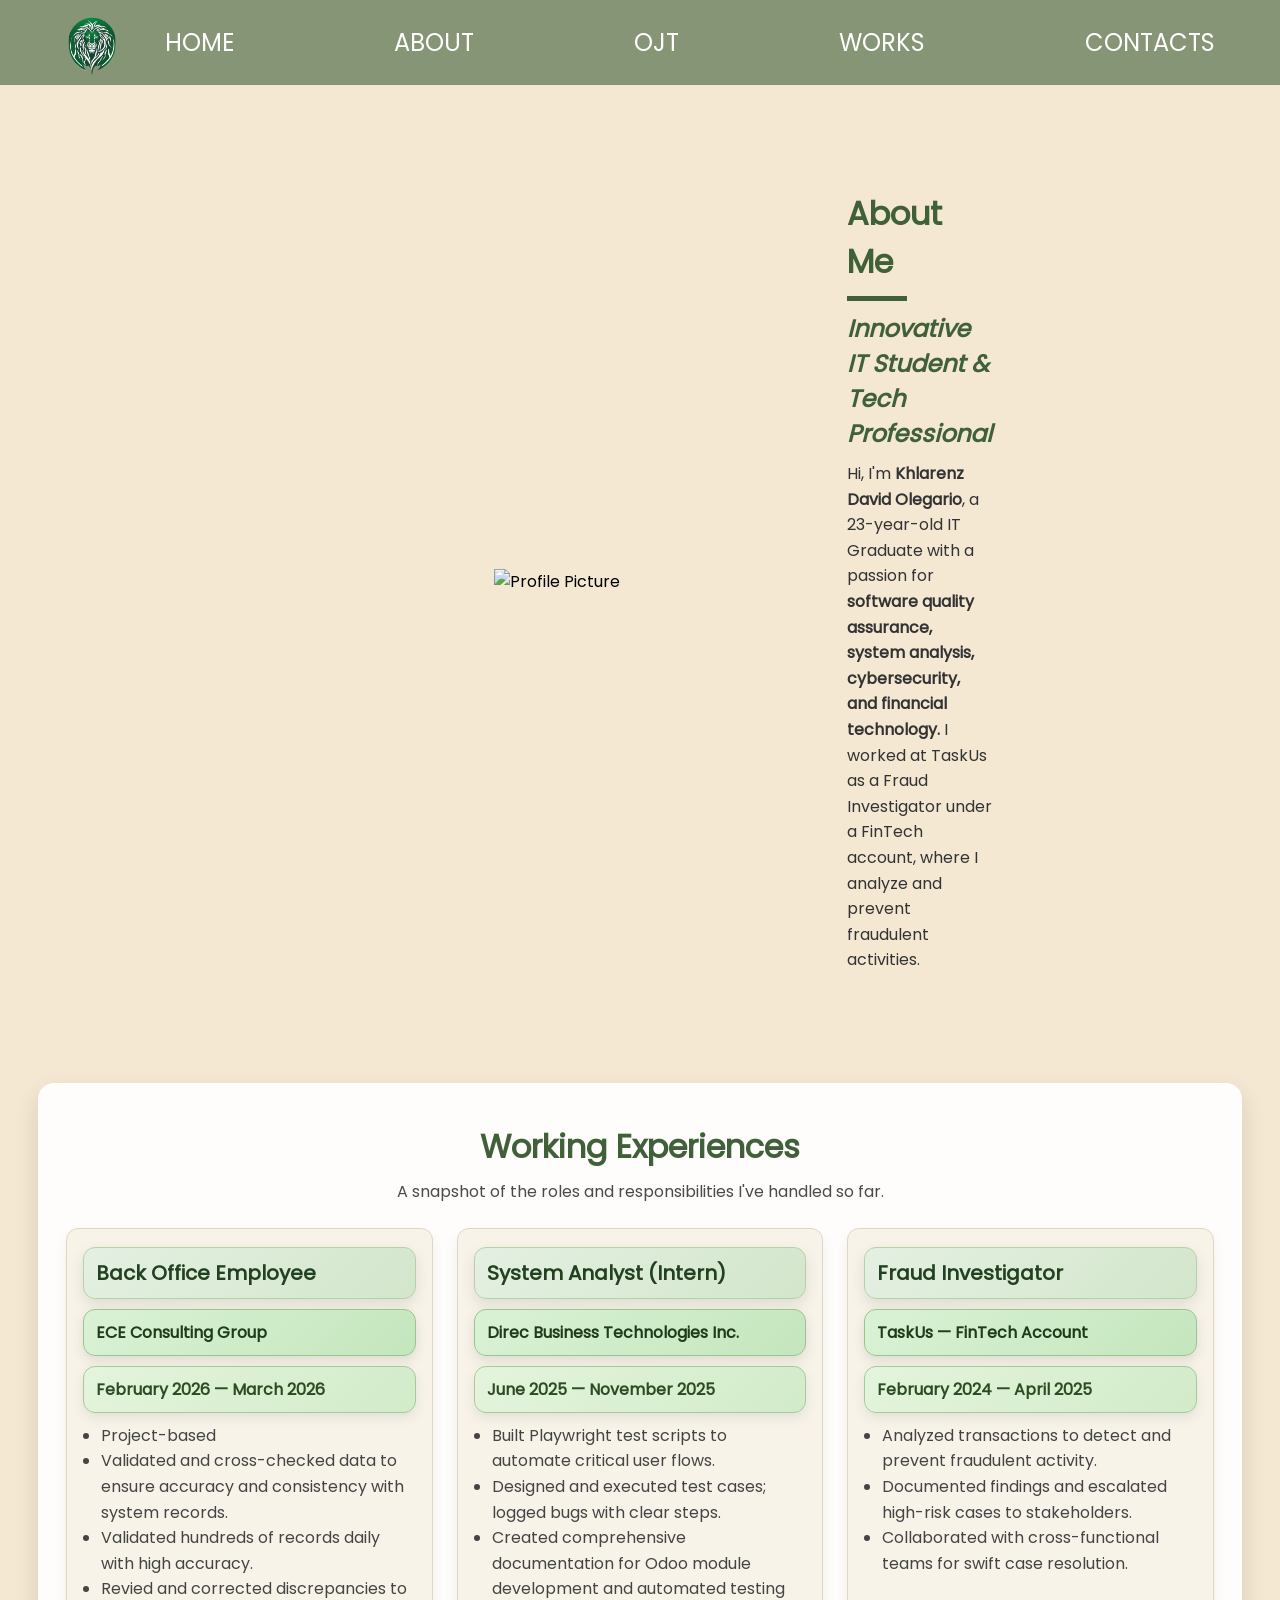
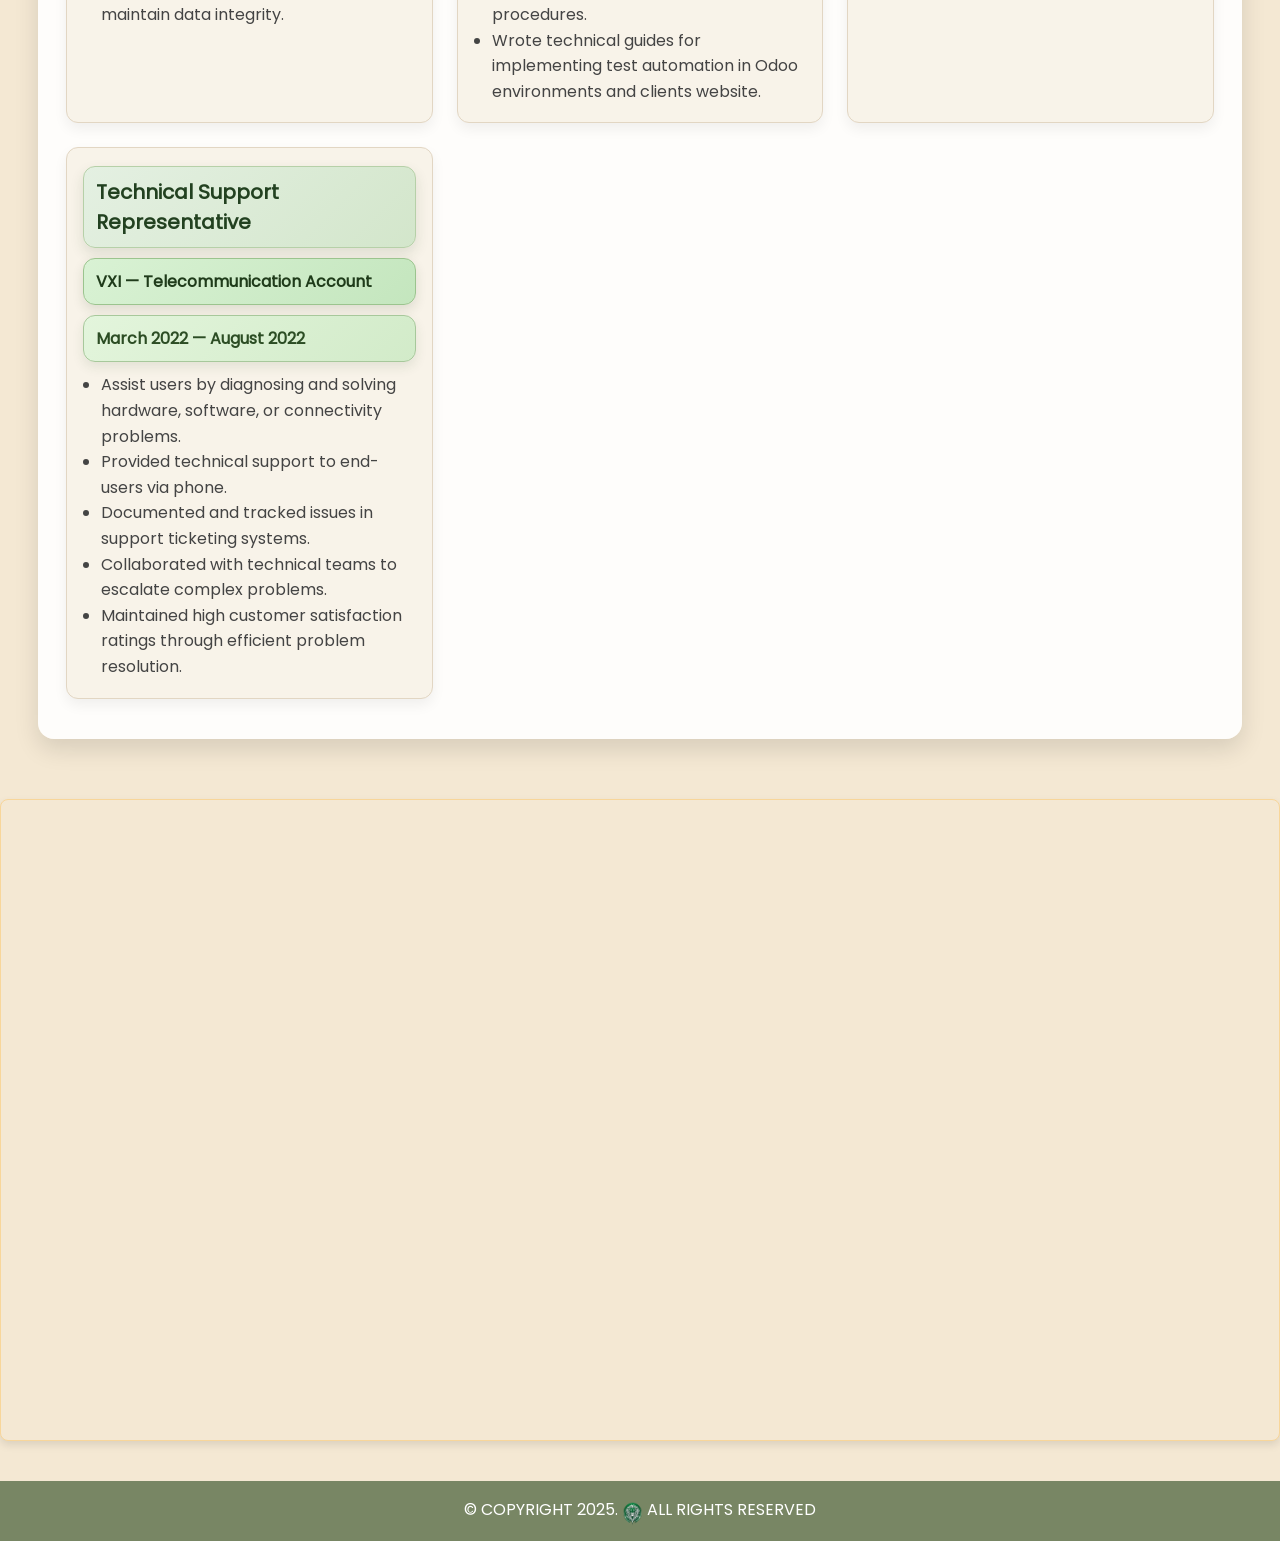
==== aboutme.html @ c2df957f "Update portfolio pages" ====
<!DOCTYPE html>
<html lang="en">
    <head>
        <meta charset="UTF-8">
        <meta name="viewport" content="width=device-width, initial-scale=1.0">
        <link rel="stylesheet" href="style.css">
        <title>Olegario Portfolio</title>
        <link rel="apple-touch-icon" sizes="180x180" href="favicon/apple-touch-icon.png">
        <link rel="icon" type="image/png" sizes="32x32" href="favicon/favicon-32x32.png">
        <link rel="icon" type="image/png" sizes="16x16" href="favicon/favicon-16x16.png">
        <link rel="manifest" href="favicon/site.webmanifest">
    </head>
    
<body>
    <!-- Navigation -->
    <div class="nav">
        <a href="index.html"><img src="assets/logo.png"></a>
        <div class="nav-desktop">
            <a href="index.html"><button>HOME</button></a>
            <a href="aboutme.html"><button>ABOUT</button></a>
            <a href="ojt.html"><button>OJT</button></a>
            <a href="myWork.html"><button>WORKS</button></a>
            <a href="index.html#contact"><button>CONTACTS</button></a>
        </div>
        <div class="hamburger-menu" id="hamburger" onclick="toggleMenu()">☰</div>
        <div class="nav-mobile" id="nav-mobile">
            <a href="index.html" onclick="toggleMenu()"><button>HOME</button></a>
            <a href="aboutme.html" onclick="toggleMenu()"><button>ABOUT</button></a>
            <a href="ojt.html" onclick="toggleMenu()"><button>OJT</button></a>
            <a href="myWork.html" onclick="toggleMenu()"><button>WORKS</button></a>
            <a href="index.html#contact" onclick="toggleMenu()"><button>CONTACTS</button></a>
        </div>
    </div>

    <!-- About Me section -->
     <main>
    <div class="section" id="about">
        <div class="about">
            <div class="about-image">
                <img src="assets/aboutmephoto.png" alt="Profile Picture">
            </div>
            <div class="about-text">
                <h2>About Me</h2>
                <hr>
                <h3>Innovative IT Student & Tech Professional</h3>
                <p>
                    Hi, I'm <strong>Khlarenz David Olegario</strong>, a 23-year-old IT Graduate with a passion for 
                    <strong>software quality assurance, system analysis, cybersecurity, and financial technology.</strong> 
                    I worked at TaskUs as a Fraud Investigator under a FinTech account, where I analyze and prevent fraudulent activities.
                </p>
            </div>
        </div>   

        <div class="working-experiences">
            <h2>Working Experiences</h2>
            <p>A snapshot of the roles and responsibilities I've handled so far.</p>
            <div class="experience-list">
                <div class="experience-item">
                    <h3>Back Office Employee</h3>
                    <div class="experience-meta">
                        <span class="experience-company">ECE Consulting Group</span>
                        <span class="experience-dates">February 2026 — March 2026</span>
                    </div>
                    <ul>
                        <li>Project-based</li>
                        <li>Validated and cross-checked data to ensure accuracy and consistency with system records.</li>
                        <li>Validated hundreds of records daily with high accuracy.</li>
                        <li>Revied and corrected discrepancies to maintain data integrity.</li>
                    </ul>
                </div>
                <div class="experience-item">
                    <h3>System Analyst (Intern)</h3>
                    <div class="experience-meta">
                        <span class="experience-company">Direc Business Technologies Inc.</span>
                        <span class="experience-dates">June 2025 — November 2025</span>
                    </div>
                    <ul>
                        <li>Built Playwright test scripts to automate critical user flows.</li>
                        <li>Designed and executed test cases; logged bugs with clear steps.</li>
                        <li>Created comprehensive documentation for Odoo module development and automated testing procedures.</li>
                        <li>Wrote technical guides for implementing test automation in Odoo environments and clients website.</li>
                    </ul>
                </div>
                <div class="experience-item">
                    <h3>Fraud Investigator</h3>
                    <div class="experience-meta">
                        <span class="experience-company">TaskUs — FinTech Account</span>
                        <span class="experience-dates">February 2024 — April 2025</span>
                    </div>
                    <ul>
                        <li>Analyzed transactions to detect and prevent fraudulent activity.</li>
                        <li>Documented findings and escalated high-risk cases to stakeholders.</li>
                        <li>Collaborated with cross-functional teams for swift case resolution.</li>
                    </ul>
                </div>
                <div class="experience-item">
                    <h3>Technical Support Representative</h3>
                    <div class="experience-meta">
                        <span class="experience-company">VXI — Telecommunication Account</span>
                        <span class="experience-dates">March 2022 — August 2022</span>
                    </div>
                    <ul>
                        <li>Assist users by diagnosing and solving hardware, software, or connectivity problems.</li>
                        <li>Provided technical support to end-users via phone.</li>
                        <li>Documented and tracked issues in support ticketing systems.</li>
                        <li>Collaborated with technical teams to escalate complex problems.</li>
                        <li>Maintained high customer satisfaction ratings through efficient problem resolution.</li>
                    </ul>
                </div>
            </div>
        </div>
        <div class="youtube-video">
            <iframe width="560" height="315" src="https://www.youtube.com/embed/NfQDWdIaj48?si=sRHrJrjxJ8EvmBEY" title="YouTube video player" frameborder="0" allow="accelerometer; autoplay; clipboard-write; encrypted-media; gyroscope; picture-in-picture; web-share" referrerpolicy="strict-origin-when-cross-origin" allowfullscreen></iframe>
        </div>
    </div>
</body>
</main>
    <script src="script.js"></script>
    <footer>
    <div class="footer">
        &copy; COPYRIGHT 2025. <img src="assets/logo.png" alt="Icon"> ALL RIGHTS RESERVED
    </div>
    </footer>

</html>
---- style.css ----
/* Base Styles */
* {
    margin: 0;
    padding: 0;
    box-sizing: border-box;
    font-family: "Poppins", "More Sugar", sans-serif;
    scroll-behavior: smooth;
    max-width: 100%;
}

body {
    background-color: #f4e8d3;
    background-image: url('assets/bgPhoto.gif');
    background-size: cover;
    background-position: center;
    background-repeat: no-repeat;
    display: flex;
    flex-direction: column;
    min-height: 100vh;
    padding:0%;
    height: 100%;
    margin: 0;
    overflow-x: hidden;
    padding-top: 110px; /* prevents nav from overlapping top content */
}

/* Fullscreen Section */
.section {
    min-height: 100vh;
    height: auto;
    display: flex;
    justify-content: center;
    align-items: center;
    flex-direction: column;
    text-align: center;
    padding: 0;
    flex-wrap: wrap;
}

/* Navigation */
.nav {
    position: absolute;
    top: 0;
    width: 100%;
    display: flex;
    justify-content: center;
    gap: 100px;
    background-color: rgba(63, 96, 56, 0.6);
    padding: 15px 0;
    z-index: 1000;
    flex-wrap: wrap;
    align-items: center;
    text-align: center;
}

.nav button {
    background-color: rgba(63, 96, 56, 0);
    border-radius: 30px;
    color: white;
    border: none;
    padding: 10px 30px;
    cursor: pointer;
    font-size: 1.5em;
    transition: background-color 0.3s ease, transform 0.2s ease;
    white-space: nowrap;
}

.nav button:hover {
    background-color: rgba(63, 96, 56, 0.5);
    transform: scale(1.05);
}

.nav button:active {
    transform: scale(1.2);
    background-color: #2e4728;
}

.nav img {
    width: 3.5em;
    border-radius: 50%;
    position: absolute;
    left: 4em;
    top: 50%;
    transform: translateY(-55%);
}

/* Navigation Desktop */
.nav-desktop {
    display: flex;
    gap: 100px;
    align-items: center;
}

/* Profile Section */
.profile {
    display: flex;
    align-items: center;
    justify-content: flex-start;
    gap: 40px;
}

.profile img {
    width: 700px;
    border-radius: 10px;
    padding-left: 3em;
    margin-bottom: 0;
    transition: transform 0.2s ease;
}

.profile img:hover {
    transform: scale(1.1);
}

.profile h1 {
    font-family: "More Sugar";
    font-size: 6em;
    color: #3f6038;
    padding: 30px;
}

.profile p {
    font-size: 2em;
    color: #555555;
    font-family: "More Sugar";
}

.profile button {
    padding: 12px 28px;
    background-color: rgba(63, 96, 56, 0.7);
    color: #ffffff;
    font-size: 2em;
    font-weight: bold;
    text-align: center;
    border: none;
    border-radius: 30px;
    cursor: pointer;
    transition: background-color 0.3s ease, transform 0.2s ease;
    margin: 2em;
}

.profile button:hover {
    background-color: rgba(63, 96, 56, 0.5);
    transform: scale(1.05);
}

.profile button:active {
    transform: scale(1.2);
    background-color: #2e4728;
}

/* About Me Section */
.about {
    display: flex;
    align-items: center;
    justify-content: flex-start;
    text-align: center;
    padding: 40px 20px 50px 20px;
    margin-top: 40px;
    max-width: 1000px;
    gap: 40px;
}

.about-image {
    flex-shrink: 0;
    width: 100%;
    max-width: 500px;
}

.about-text {
    max-width: 500px;
    text-align: left;
}

.about-text h2 {
    font-size: 2em;
    color: #3f6038;
    font-weight: bold;
}

.about-text hr {
    width: 60px;
    height: 5px;
    background-color: #3f6038;
    border: none;
    margin: 10px 0;
}

.about-text h3 {
    font-size: 1.5em;
    color: #3f6038;
    margin-bottom: 10px;
    font-style: italic;
}

.about-text p {
    font-size: 1em;
    color: #333;
    line-height: 1.6;
}

.about-text strong {
    font-weight: bold;
}

.video-container {
    display: flex;
    justify-content: center; /* Centers horizontally */
    align-items: center;     /* Centers vertically (if the parent has a defined height) */
    min-height: 100vh;      /* Example: Make it at least the height of the viewport for vertical centering */
    background-color: #F4E8D3; /* Optional: background for the whole page/area */
    padding: 20px; /* Add some padding around the box */

}

.youtube-video {
    background-color: #F4E8D3; /* Background color for the box */
    border: 1px solid #f8d69a;   /* Optional: A subtle border for the box */
    border-radius: 8px;       /* Optional: Rounded corners for the box */
    box-shadow: 0 4px 8px rgba(0, 0, 0, 0.1); /* Optional: A subtle shadow */
    padding: 20px;
    margin-bottom: 40px;            /* Padding inside the box around the video */
    text-align: center;       /* Ensures the iframe itself is centered within its box if it's smaller than the box */
    max-width: fit-content;   /* Makes the box only as wide as its content */
    margin: auto 0px 295px 20px 295px;             /* Alternative to flexbox for centering if .video-container isn't flex */
}

.youtube-video iframe {
    display: block; /* Removes any extra space below the iframe */
    width: 1250px; /* Ensure the iframe maintains its specified width */
    height: 600px; /* Ensure the iframe maintains its specified height */
}

/* Working Experiences */
.working-experiences {
    width: 94%;
    max-width: 1300px;
    margin: 60px auto;
    padding: 40px 28px;
    background: rgba(255, 255, 255, 0.9);
    border-radius: 16px;
    box-shadow: 0 10px 25px rgba(0, 0, 0, 0.12);
    text-align: left;
}

.working-experiences h2 {
    text-align: center;
    color: #3f6038;
    margin-bottom: 8px;
    font-size: 2rem;
}

.working-experiences p {
    text-align: center;
    color: #4a4a4a;
    margin-bottom: 24px;
}

.experience-list {
    display: grid;
    grid-template-columns: repeat(auto-fit, minmax(320px, 1fr));
    gap: 24px;
}

.experience-item {
    background: #f8f3e9;
    border: 1px solid #e2d6c3;
    border-radius: 12px;
    padding: 18px 16px;
    box-shadow: 0 6px 14px rgba(0, 0, 0, 0.06);
    display: flex;
    flex-direction: column;
    gap: 10px;
}

.experience-item h3 {
    color: #224120;
    margin: 0;
    font-size: 1.25rem;
    padding: 10px 12px;
    background: linear-gradient(135deg, #e4f0e2, #d3e6cb);
    border-radius: 12px;
    border: 1px solid #b6d0a8;
    box-shadow: 0 6px 14px rgba(34, 65, 32, 0.12);
}

.experience-meta {
    display: grid;
    grid-template-columns: repeat(auto-fit, minmax(220px, 1fr));
    gap: 10px;
    font-weight: 600;
    color: #1f3b1a;
}

.experience-company {
    display: block;
    width: 100%;
    padding: 10px 12px;
    border-radius: 12px;
    background: linear-gradient(135deg, #d9f2d4, #c4e6be);
    border: 1px solid #9bc48e;
    color: #1f3b1a;
    box-shadow: 0 5px 12px rgba(31, 59, 26, 0.12);
}

.experience-dates {
    display: block;
    width: 100%;
    padding: 10px 12px;
    border-radius: 12px;
    background: linear-gradient(135deg, #e3f5dc, #d2ebc9);
    border: 1px solid #a7c89b;
    color: #2c4d24;
    box-shadow: 0 5px 12px rgba(44, 77, 36, 0.1);
}

.experience-item ul {
    padding-left: 18px;
    color: #444;
    line-height: 1.6;
    margin: 0;
}

/* Responsive adjustments for smaller screens */
@media (max-width: 600px) {
    .youtube-video {
        max-width: 90vw;
        margin: 20px auto 40px auto;
        padding: 10px;
    }

    .youtube-video iframe {
        width: 100%;
        height: auto;
        max-width: 100%;
        min-height: 300px;
    }
}

@media (max-width: 768px) {
    .youtube-video {
        max-width: 90vw;
        margin: 0px auto 40px auto;
        padding: 20px;
    }

    .youtube-video iframe {
        width: 100%;
        height: auto;
        max-width: 100%;
        min-height: 300px;
    }
}

/* Portfolio */
.portfolio {
    text-align: center;
    padding: 20px 20px;
    display: flex;
    flex-direction: column;
    align-items: center;
}

.portfolio-grid {
    display: flex;
    flex-wrap: wrap;
    justify-content: center;
    gap: 30px;
    padding: 20px;
}

.portfolio-card {
    background: white;
    border-radius: 10px;
    overflow: hidden;
    box-shadow: 0 4px 8px rgba(0, 0, 0, 0.2);
    flex: 1 1 300px;
    transition: transform 0.3s ease;
    max-width: 100%;
}

.portfolio-info {
    padding: 15px;
    height: auto;
    overflow: hidden;
    flex-grow: 1;
    display: flex;
    flex-direction: column;
    justify-content: space-between;
}

.portfolio-card:hover {
    transform: scale(1.05);
}

.portfolio-card img {
    width: 100%;
    height: 200px;
    object-fit: cover;
}

.portfolio-info h2 {
    font-size: 1.5em;
    color: #3f6038;
}

.portfolio-info p {
    font-size: 1em;
    color: #666;
    margin: 10px 0;
}

/* OJT Skills Section */
.skills-section {
    width: 100%;
    max-width: 1200px;
    margin: 40px auto 20px auto;
    padding: 40px 24px;
    background: rgba(255, 255, 255, 0.9);
    border-radius: 16px;
    box-shadow: 0 10px 25px rgba(0, 0, 0, 0.15);
    text-align: center;
}

.skills-section h2 {
    font-size: 2rem;
    color: #3f6038;
    margin-bottom: 8px;
}

.skills-section p {
    color: #4a4a4a;
    margin-bottom: 30px;
    font-size: 1.05rem;
}

.skills-grid {
    display: grid;
    grid-template-columns: repeat(auto-fit, minmax(280px, 1fr));
    gap: 20px;
}

.skills-card {
    background: #f8f3e9;
    border: 1px solid #e2d6c3;
    border-radius: 12px;
    padding: 20px 18px;
    text-align: left;
    box-shadow: 0 6px 14px rgba(0, 0, 0, 0.08);
}

.skills-card h3 {
    color: #3f6038;
    margin-bottom: 12px;
    font-size: 1.25rem;
}

.skills-card ul {
    list-style: none;
    padding: 0;
    margin: 0;
}

.skills-card li {
    padding: 8px 0;
    border-bottom: 1px dashed #d6c8b2;
    color: #444;
    font-size: 1rem;
}

.skills-card li:last-child {
    border-bottom: none;
}

.button {
    display: inline-block;
    background-color: #3f6038;
    color: white;
    padding: 5px 10px;
    text-decoration: none;
    border-radius: 5px;
    font-size: 1em;
    margin-top: 10px;
    transition: background 0.3s ease;
}

.button:hover {
    background-color: #2c4726;
}

.modal {
    display: none; /* Hidden by default */
    position: fixed; /* Stay in place */
    z-index: 1000; /* Sit on top of everything */
    left: 0;
    top: 0;
    width: 100%; /* Full width */
    height: 100%; /* Full height */
    background-color: rgba(0,0,0,0.8); /* Black w/ opacity */

    /* Flexbox for perfect centering */
    display: flex;
    justify-content: center; /* Center horizontally */
    align-items: center;     /* Center vertically */
}

/* Modal Content/Box */
.modal-content {
    background-color: #fefefe;
    padding: 20px;
    border: 1px solid #888;
    border-radius: 8px; /* Optional: Rounded corners for the modal box */
    box-shadow: 0 5px 15px rgba(0,0,0,0.3); /* Optional: More prominent shadow */

    /* Max dimensions relative to the viewport, allowing for padding */
    width: 85vw; /* Width is 85% of viewport width */
    height: 85vh; /* Height is 85% of viewport height */

    /* Remove overflow */
    overflow: hidden; /* This prevents scrollbars on the modal content itself */
    position: relative; /* Needed for absolute positioning of the close button */

    /* Ensure content inside can be flexed for proper scaling */
    display: flex;
    justify-content: center;
    align-items: center;
}

/* The Close Button */
.close {
    color: #aaa;
    position: absolute; /* Position it in the top right corner */
    top: 15px; /* Adjust as needed for padding */
    right: 30px; /* Adjust as needed for padding */
    font-size: 35px; /* Slightly larger for easier clicking */
    font-weight: bold;
    cursor: pointer;
    z-index: 1001; /* Ensure close button is above content */
}

.close:hover,
.close:focus {
    color: #333; /* Darker on hover */
    text-decoration: none;
    cursor: pointer;
}

/* Styles for the content within the modal */
#modal-content-area {
    width: 100%;
    height: 100%;
    display: flex;
    justify-content: center;
    align-items: center;
}

#modal-content-area img {
    max-width: 100%; /* Image scales down to fit modal width */
    max-height: 100%; /* Adjust height to fit modal height */
    display: block; /* Remove extra space below image */
    object-fit: contain; /* Ensures the entire image is visible within its bounds */
}

#modal-content-area iframe {
    width: 100% !important; /* Video scales down to fit modal width */
    height: 100% !important; /* Video scales down to fit modal height */
    display: block; /* Remove extra space below iframe */
    aspect-ratio: 16/9; /* Maintain video aspect ratio */
}

/* Style for the button */
.button {
    background-color: #3F6038; /* Green */
    border: none;
    color: white;
    padding: 10px 20px;
    text-align: center;
    text-decoration: none;
    display: inline-block;
    font-size: 16px;
    margin: 4px 2px;
    cursor: pointer;
    border-radius: 5px;
}


/* Contact Me */
.contact-me {
    background-color: #f4e8d3;
    color: #3f6038;
    width: 100%;
    height: 100vh;
    display: flex;
    flex-direction: column;
    justify-content: flex-end;
    align-items: flex-start;
    text-align: left;
    padding: 50px 50px;
    position: relative;
}

.contact-head h1 {
    font-family: "More Sugar";
    font-size: 2em;
    margin-bottom: 20px;
}

.contact-me p {
    font-size: 1.5em;
    margin: 10px 0;
}

/* Social Media Icons */
.social-icons {
    display: flex;
    gap: 30px;
}

.social-icons a {
    text-decoration: none;
    color: #3f6038;
    font-size: 3em;
    width: 2em;
    height: 2em;
    display: flex;
    align-items: row;
    justify-content: flex-start;
    transition: transform 0.2s ease;
}

.social-icons a:hover {
    transform: scale(1.1);
}

/* Removed duplicate .contact-me selector to avoid overlap */

.khenz-icon {
    position: absolute;
    bottom: 0;
    right: 0;
    width: 100%;
    max-width: 500px;
    height: 500px;
}

.khenz-icon img {
    width: 500px;
    height: 500px;
    object-fit: contain;
}

/* Footer */
.footer {
    background-color: #788664;
    color: white;
    text-align: center;
    padding: 15px 0;
    width: 100%;
    margin-top: auto;
    position: flex;
    bottom: 0;
}

.footer img {
    height: 30px;
    vertical-align: middle;
}

/* Responsive Styles */

/* Mobile View (up to 768px) */
@media (max-width: 768px) {
    /* Navigation adjustments for mobile */
    .nav {
        flex-direction: row; /* Nav itself is a row (logo + hamburger) */
        justify-content: space-between; /* Space out logo and hamburger */
        align-items: center;
        padding: 15px 20px; /* Adjust padding for mobile nav bar */
        position: flex; /* Keep nav at the top when scrolling */
        top: 0;
        left: 0;
        width: 100%;
        background-color: rgba(63, 96, 56, 0.9); /* Less transparent for fixed bar */
        box-sizing: border-box; /* Include padding in the element's total width/height */
        height: auto;
        gap: 0; /* Remove gap between main nav items */
    }

    .nav-logo-link { /* Adjust logo container for mobile */
        position: static; /* Remove absolute positioning */
        transform: none; /* Remove transform */
        margin-right: auto; /* Pushes hamburger to the right */
        margin-left: 0;
        padding: 0;
    }

    .nav-logo {
        display: 3em; /* Smaller logo for mobile */
    }

    .nav img {
        display: none; /* Hide logo image on mobile */
    }

    /* Show hamburger menu on mobile */
    .hamburger-menu {
        display: block;
    }

    /* Navigation Links Container (hidden by default on mobile) */
    .nav-links {
        display: flex;
        flex-direction: column; /* Stack buttons vertically in the menu */
        width: 100%;
        background-color: rgba(63, 96, 56, 0.95); /* Background for the dropdown menu */
        position: absolute;
        top: 100%; /* Position below the nav bar */
        left: 0;
        max-height: 0; /* Hide by default */
        overflow: hidden; /* Hide content when max-height is 0 */
        transition: max-height 0.4s ease-out; /* Smooth transition for opening/closing */
        padding: 0; /* Remove default padding for hidden state */
        text-align: center;
        box-shadow: 0 4px 8px rgba(0, 0, 0, 0.2);
    }

    .nav-links.active { /* Class added by JavaScript to show menu */
        max-height: 300px; /* Adjust based on content height. Make it large enough to show all buttons. */
        padding: 10px 0; /* Add padding when active */
    }

    .nav-links a { /* Style for anchor tags within the menu */
        display: block; /* Make anchors take full width */
        width: 100%;
        padding: 0; /* Remove padding from anchor, buttons handle it */
    }

    .nav-links button {
        width: 100%; /* Make buttons fill the menu width */
        padding: 15px 0; /* Adjust button padding for mobile menu */
        font-size: 1.4em;
        border-radius: 0; /* Remove border-radius for full width buttons */
        background-color: transparent; /* Transparent background */
        transition: background-color 0.3s ease;
    }

    .nav-links button:hover {
        background-color: rgba(63, 96, 56, 0.7); /* Hover effect for menu buttons */
    }

    /* Adjust main content sections to account for fixed nav */
    .section {
        height: auto;
        min-height: 80vh; /* Re-apply min-height for mobile if desired, or let base control */
        padding-top: 0; /* Remove extra padding at top */
        display: flex;
        flex-direction: column;
        justify-content: flex-start;
        align-items: center;
        text-align: center;
    }

    /* All other mobile adjustments remain the same for single column layout */
    .profile {
        flex-direction: column;
        align-items: center;
        padding: 20px;
    }

    .profile h1 {
        font-size: 2.8em;
        text-align: center;
        padding: 15px;
    }

    .profile p {
        font-size: 1.5em;
    }

    .profile img {
        width: 100%;
        max-width: 350px;
        padding-left: 0;
        margin-bottom: 20px;
    }

    .profile button {
        font-size: 1.5em;
        margin: 1em;
    }

    .about {
        flex-direction: column;
        align-items: center;
        justify-content: center;
        padding: 20px 15px;
        max-width: 100%;
        margin-top: 0;
    }

    .about-image {
        max-width: 300px;
        margin: 0 auto 20px auto;
        display: flex;
        justify-content: center;
    }

    .about-image img {
        width: 100%;
        max-width: 100%;
        transform: translateX(30px);
    -webkit-transform: translateX(30px);
    -moz-transform: translateX(30px);
    -ms-transform: translateX(30px);
    -o-transform: translateX(30px);
    }

    .about-text {
        text-align: center;
        max-width: 100%;
    }

    .about-text h2 {
        font-size: 1.8em;
    }

    .about-text h3 {
        font-size: 1.2em;
    }

    .about-text p {
        font-size: 0.9em;
    }

    .youtube-video iframe {
        width: 100%; /* Make the video fluid on smaller screens */
        height: auto; /* Adjust height proportionally */
        max-width: 100%; /* Make it larger on mobile */
    }

    .portfolio-grid {
        flex-direction: column; /* Ensures cards stack vertically */
        align-items: center;
        padding: 15px;
    }

    .portfolio-card {
        flex: none;
        width: 320px;
        max-width: 320px;
        min-width: 320px;
        min-height: 420px;
        max-height: 420px;
        display: flex;
        flex-direction: column;
        justify-content: flex-start;
    }

    .portfolio-card img {
        width: 100%;
        height: 200px;
        object-fit: cover;
        flex-shrink: 0;
    }

    .portfolio-info {
        flex: 1 1 auto;
        display: flex;
        flex-direction: column;
        justify-content: space-between;
    }

    .portfolio-info h2 {
        font-size: 1.3em;
    }

    .portfolio-info p {
        font-size: 0.9em;
    }

    .contact-me {
        text-align: center;
        padding: 30px 20px;
        align-items: center;
        justify-content: center;
        height: auto;
        min-height: 80vh;
    }

    .contact-head h1 {
        font-size: 1.8em;
        margin-bottom: 15px;
    }

    .contact-me p {
        font-size: 1.2em;
        margin: 8px 0;
    }

    .social-icons {
        justify-content: center;
        gap: 20px;
    }

    .social-icons a {
        font-size: 2.5em;
    }

    .khenz-icon {
        position: static;
        width: 100%;
        max-width: 250px;
        height: auto;
        margin-top: 30px;
    }

    .khenz-icon img {
        width: 100%;
        height: auto;
    }

    .footer {
        padding: 10px 0;
        font-size: 0.8em;
    }
}

/* Fonts */
@font-face {
    font-family: "More Sugar";
    src: url("more-sugar.regular.ttf") format("truetype");
    font-weight: normal;
    font-style: normal;
}

@font-face {
    font-family: "Poppins";
    src: url("Poppins-Regular.ttf") format("truetype");
    font-weight: normal;
    font-style: normal;
}

/* Hamburger Menu Styles */
.hamburger-menu {
    display: none;
    font-size: 2em;
    color: white;
    cursor: pointer;
    border: none;
    background: none;
    padding: 10px 15px;
    z-index: 1001;
}

.hamburger-menu:hover {
    opacity: 0.8;
}

.nav-mobile {
    display: none;
    position: absolute;
    top: 100%;
    left: 0;
    right: 0;
    background-color: rgba(63, 96, 56, 0.95);
    flex-direction: column;
    padding: 0;
    box-shadow: 0 8px 16px rgba(0, 0, 0, 0.2);
}

.nav-mobile.active {
    display: flex;
}

.nav-mobile a {
    width: 100%;
    display: block;
}

.nav-mobile button {
    width: 100%;
    border-radius: 0;
    padding: 15px 20px;
    font-size: 1.1em;
    background-color: transparent;
    border: none;
    text-align: left;
    transition: background-color 0.3s ease;
}

.nav-mobile button:hover {
    background-color: rgba(63, 96, 56, 0.7);
}

/* Mobile Responsive - Navigation Only */
@media (max-width: 1024px) {
    .nav {
        gap: 50px;
        padding: 12px 0;
    }

    .nav button {
        font-size: 1.2em;
        padding: 8px 20px;
    }
}

@media (max-width: 768px) {
    .nav {
        justify-content: space-between;
        gap: 0;
        padding: 10px 15px;
    }

    .nav img {
        width: 2.5em;
        position: static;
        left: auto;
        top: auto;
        transform: none;
        margin: 0;
    }

    .nav-desktop {
        display: none;
    }

    .hamburger-menu {
        display: block;
    }

    .nav-mobile {
        position: fixed;
        top: 60px;
        left: 0;
        right: 0;
        width: 100%;
        border-radius: 0;
    }

    .nav-mobile button {
        font-size: 1em;
        padding: 12px 20px;
    }
}

@media (max-width: 480px) {
    .nav {
        padding: 8px 12px;
    }

    .nav img {
        width: 2em;
    }

    .hamburger-menu {
        font-size: 1.5em;
        padding: 8px 12px;
    }

    .nav-mobile button {
        font-size: 0.9em;
        padding: 10px 15px;
    }
}
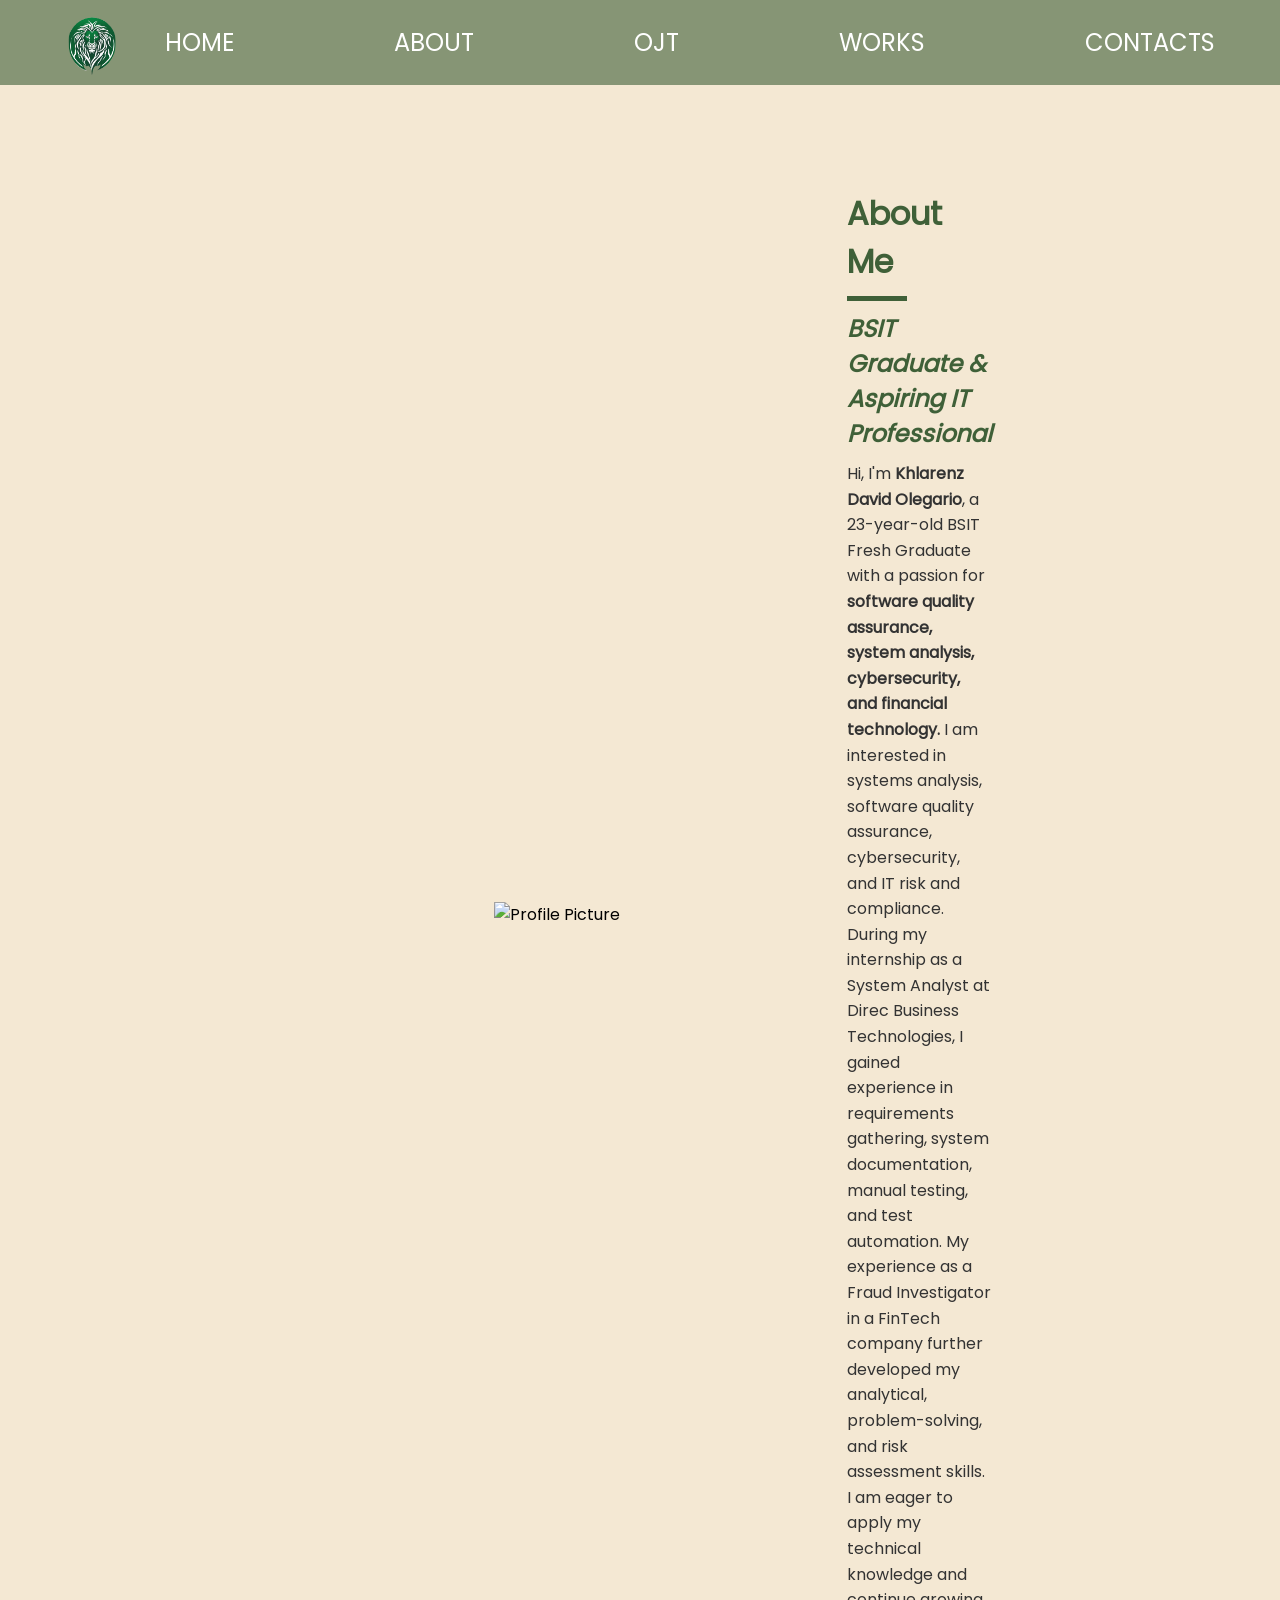
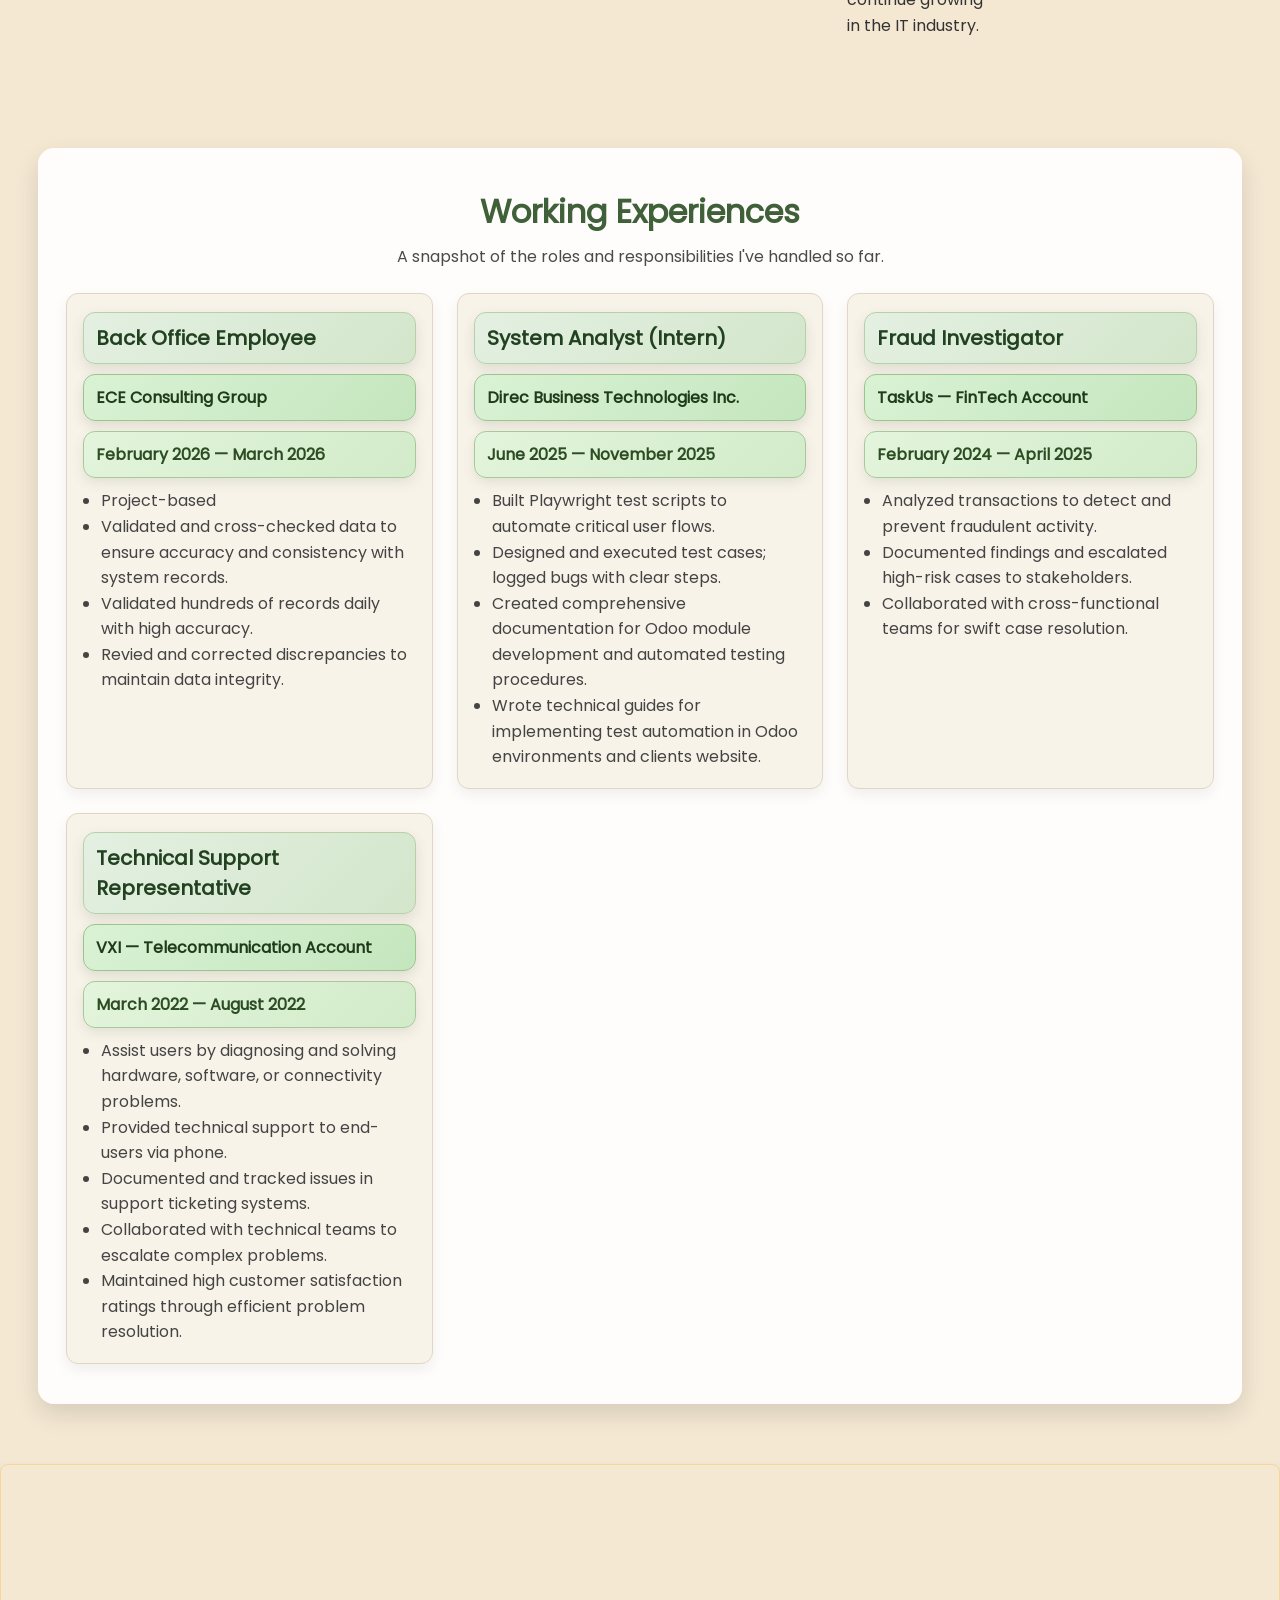
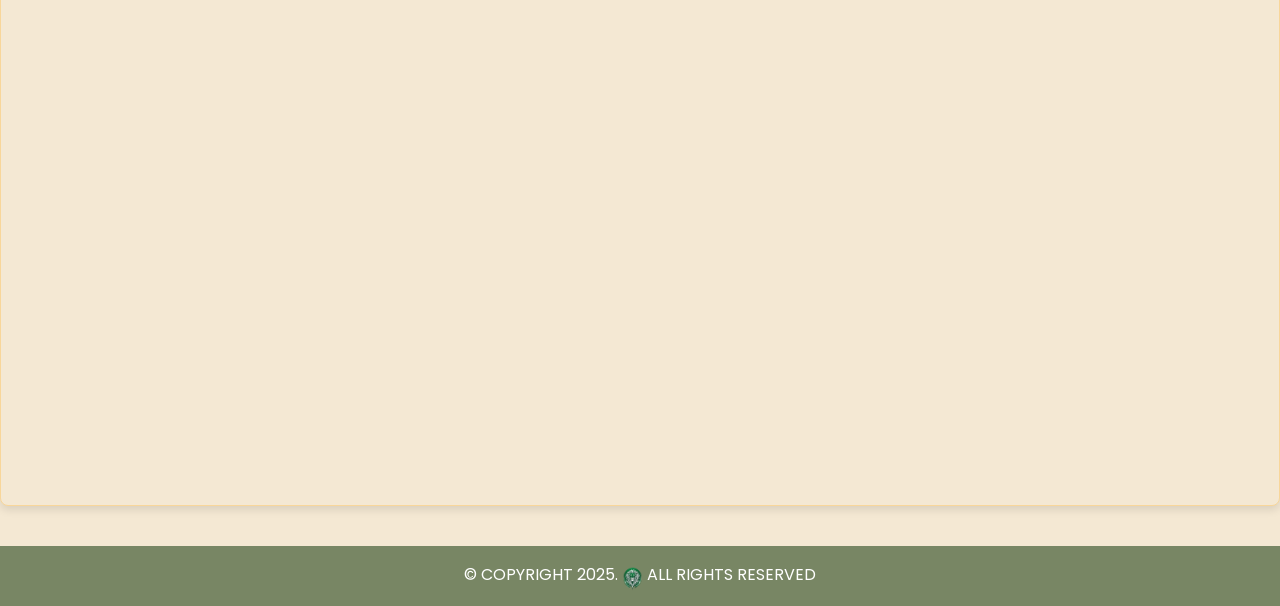
==== commit 05aa5592: "Auto: push from Copilot" ====
--- a/aboutme.html
+++ b/aboutme.html
@@ -42,11 +42,11 @@
             <div class="about-text">
                 <h2>About Me</h2>
                 <hr>
-                <h3>Innovative IT Student & Tech Professional</h3>
+                <h3>BSIT Graduate & Aspiring IT Professional</h3>
                 <p>
-                    Hi, I'm <strong>Khlarenz David Olegario</strong>, a 23-year-old IT Graduate with a passion for 
+                    Hi, I'm <strong>Khlarenz David Olegario</strong>, a 23-year-old BSIT Fresh Graduate with a passion for 
                     <strong>software quality assurance, system analysis, cybersecurity, and financial technology.</strong> 
-                    I worked at TaskUs as a Fraud Investigator under a FinTech account, where I analyze and prevent fraudulent activities.
+                    I am interested in systems analysis, software quality assurance, cybersecurity, and IT risk and compliance. During my internship as a System Analyst at Direc Business Technologies, I gained experience in requirements gathering, system documentation, manual testing, and test automation. My experience as a Fraud Investigator in a FinTech company further developed my analytical, problem-solving, and risk assessment skills. I am eager to apply my technical knowledge and continue growing in the IT industry.
                 </p>
             </div>
         </div>   
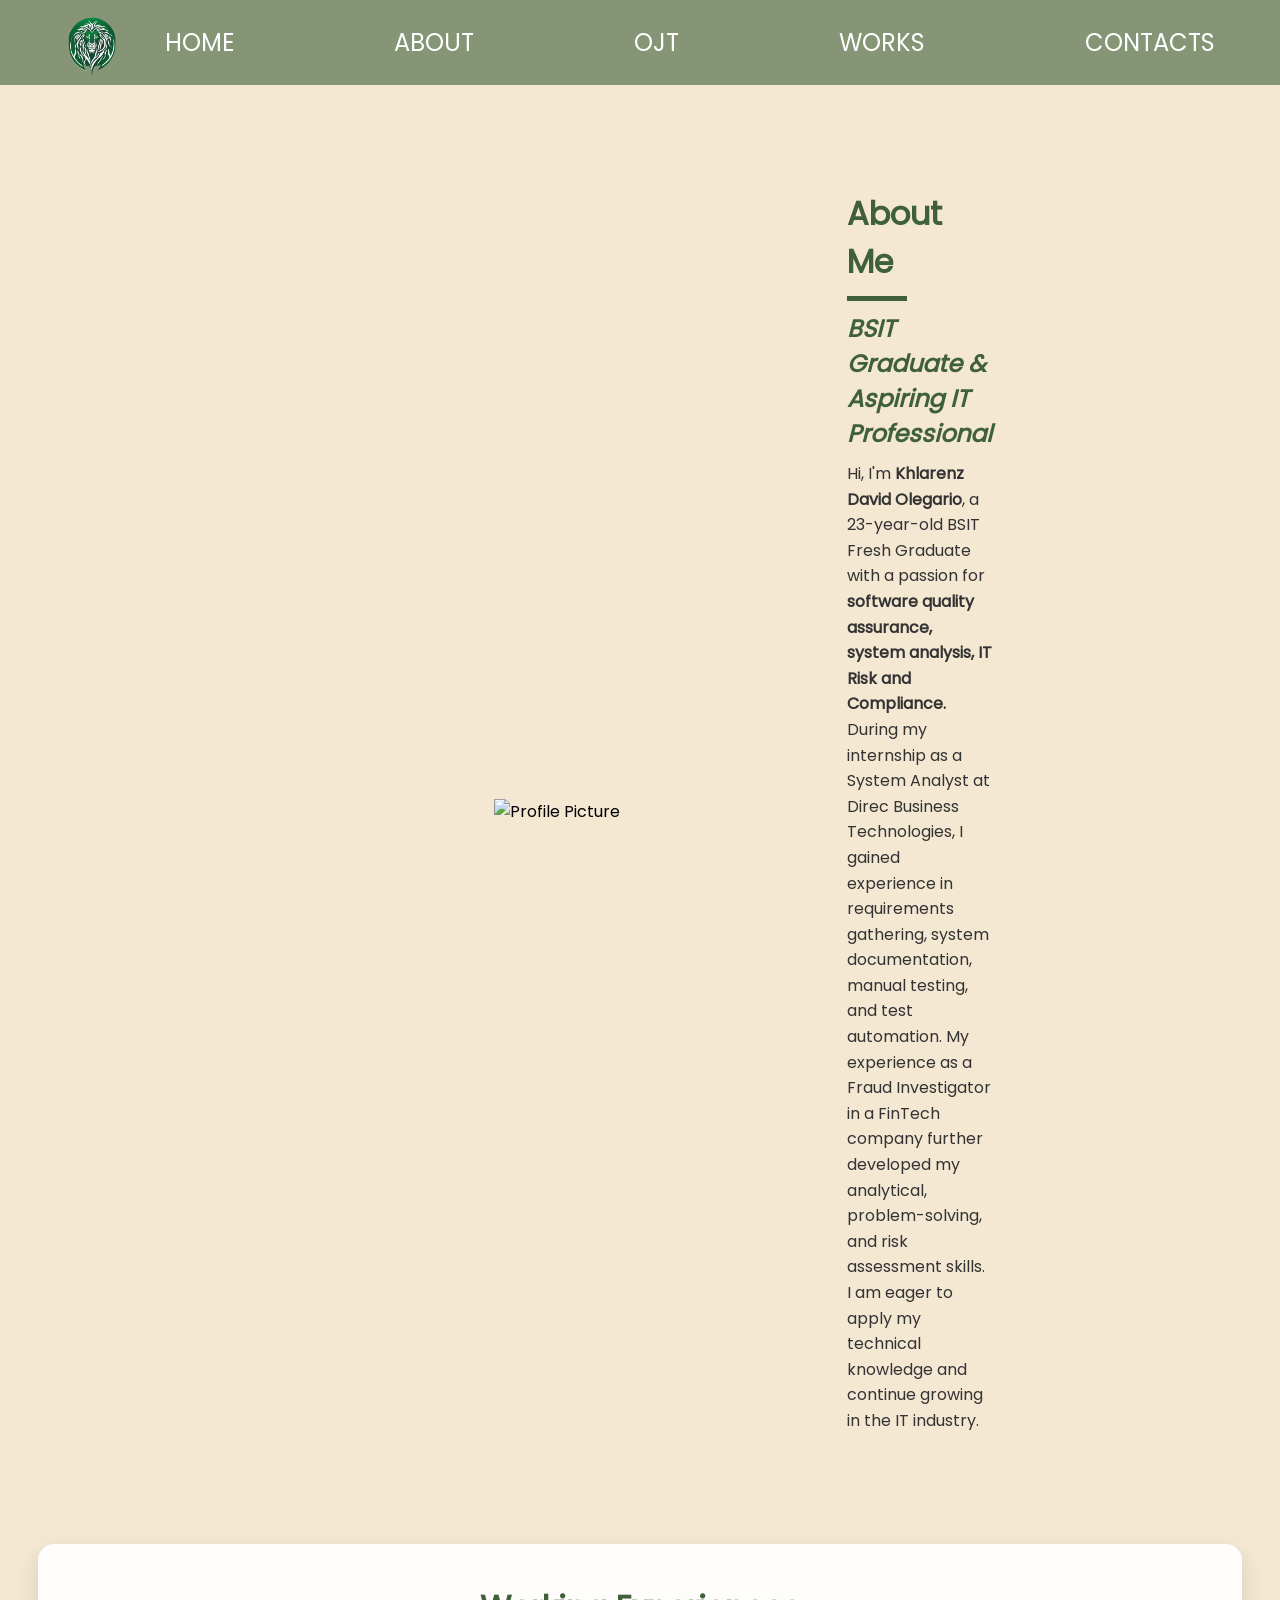
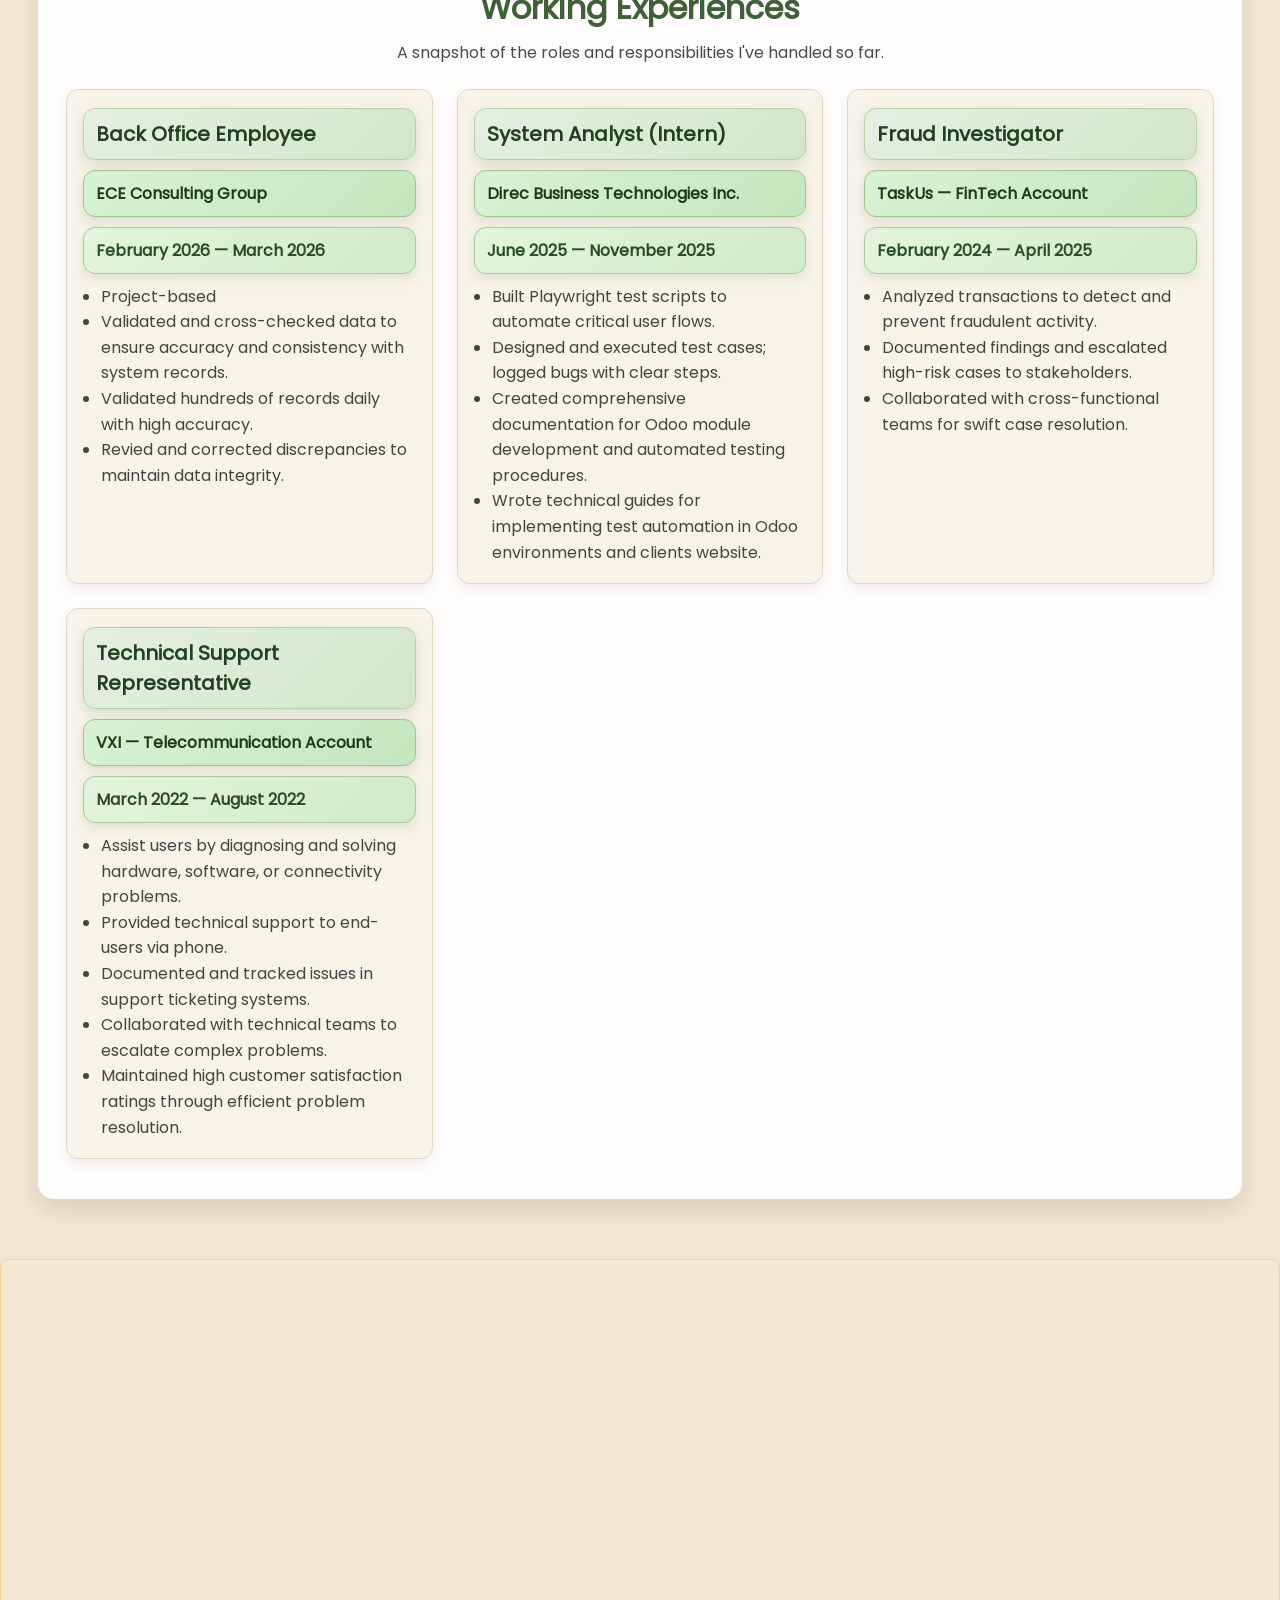
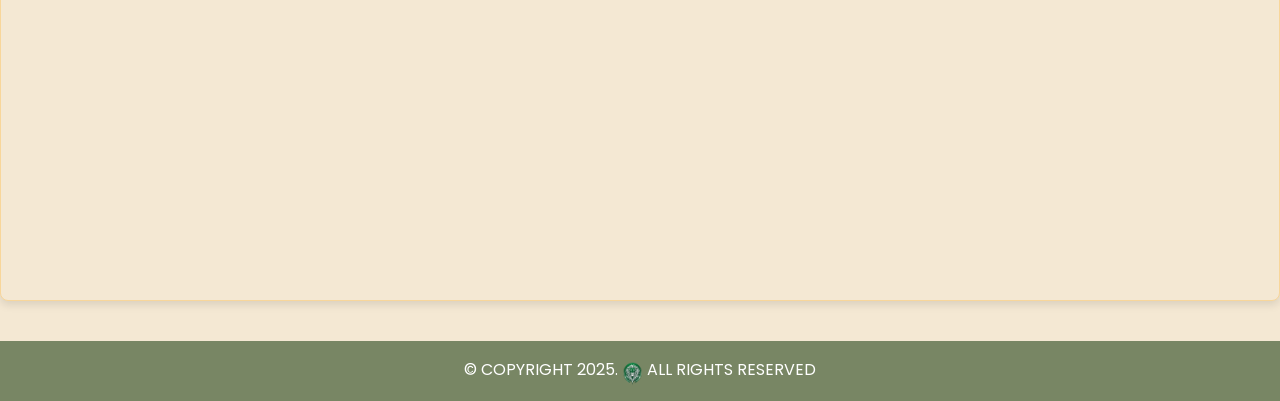
==== commit a4e2ce26: "Auto: save workspace changes" ====
--- a/aboutme.html
+++ b/aboutme.html
@@ -45,8 +45,8 @@
                 <h3>BSIT Graduate & Aspiring IT Professional</h3>
                 <p>
                     Hi, I'm <strong>Khlarenz David Olegario</strong>, a 23-year-old BSIT Fresh Graduate with a passion for 
-                    <strong>software quality assurance, system analysis, cybersecurity, and financial technology.</strong> 
-                    I am interested in systems analysis, software quality assurance, cybersecurity, and IT risk and compliance. During my internship as a System Analyst at Direc Business Technologies, I gained experience in requirements gathering, system documentation, manual testing, and test automation. My experience as a Fraud Investigator in a FinTech company further developed my analytical, problem-solving, and risk assessment skills. I am eager to apply my technical knowledge and continue growing in the IT industry.
+                    <strong>software quality assurance, system analysis, IT Risk and Compliance.</strong> 
+                    During my internship as a System Analyst at Direc Business Technologies, I gained experience in requirements gathering, system documentation, manual testing, and test automation. My experience as a Fraud Investigator in a FinTech company further developed my analytical, problem-solving, and risk assessment skills. I am eager to apply my technical knowledge and continue growing in the IT industry.
                 </p>
             </div>
         </div>   
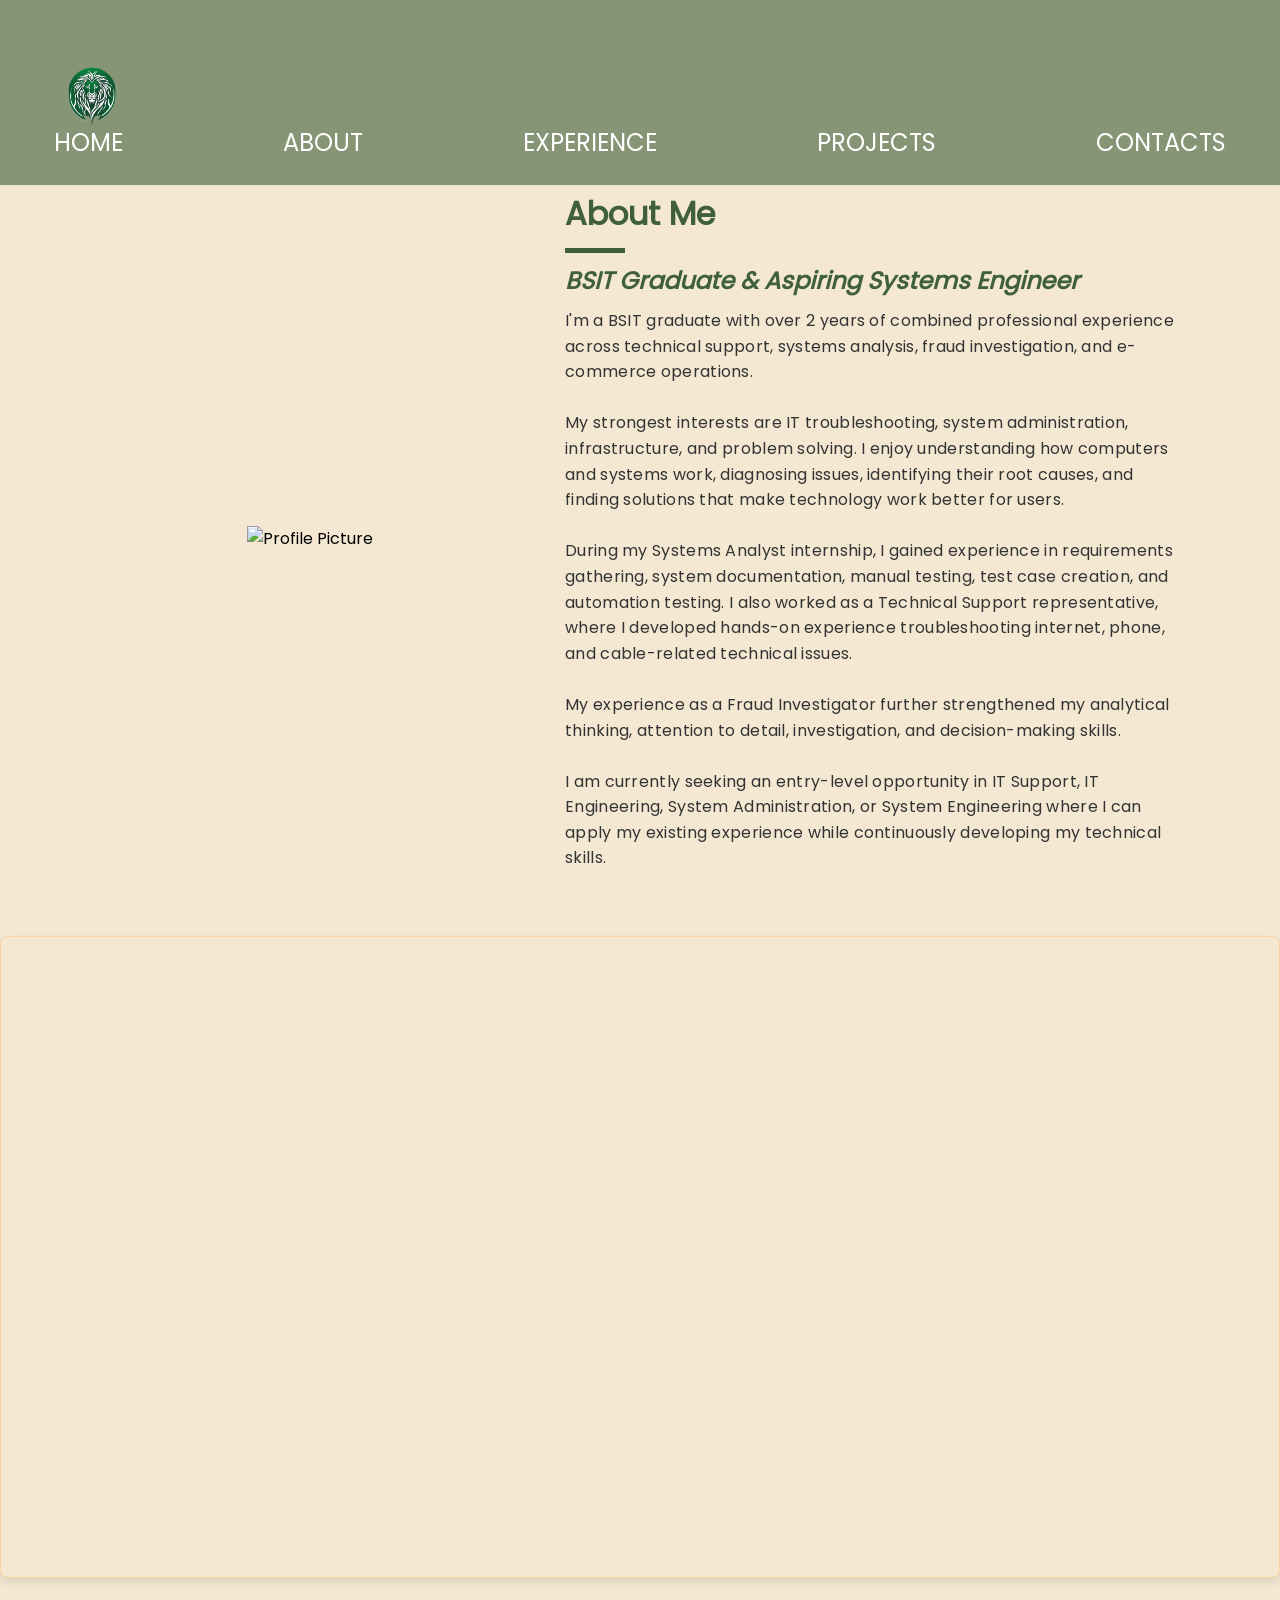
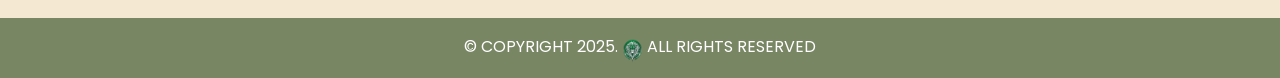
==== commit a68937f2: "Update portfolio layout and content" ====
--- a/aboutme.html
+++ b/aboutme.html
@@ -18,17 +18,19 @@
         <div class="nav-desktop">
             <a href="index.html"><button>HOME</button></a>
             <a href="aboutme.html"><button>ABOUT</button></a>
-            <a href="ojt.html"><button>OJT</button></a>
-            <a href="myWork.html"><button>WORKS</button></a>
-            <a href="index.html#contact"><button>CONTACTS</button></a>
+            <a href="experience.html"><button>EXPERIENCE</button></a>
+            <!-- <a href="ojt.html"><button>OJT</button></a> -->
+            <a href="project.html"><button>PROJECTS</button></a>
+            <a href="contact.html"><button>CONTACTS</button></a>
         </div>
         <div class="hamburger-menu" id="hamburger" onclick="toggleMenu()">☰</div>
         <div class="nav-mobile" id="nav-mobile">
             <a href="index.html" onclick="toggleMenu()"><button>HOME</button></a>
             <a href="aboutme.html" onclick="toggleMenu()"><button>ABOUT</button></a>
-            <a href="ojt.html" onclick="toggleMenu()"><button>OJT</button></a>
-            <a href="myWork.html" onclick="toggleMenu()"><button>WORKS</button></a>
-            <a href="index.html#contact" onclick="toggleMenu()"><button>CONTACTS</button></a>
+            <a href="experience.html" onclick="toggleMenu()"><button>EXPERIENCE</button></a>
+            <!-- <a href="ojt.html" onclick="toggleMenu()"><button>OJT</button></a> -->
+            <a href="project.html" onclick="toggleMenu()"><button>PROJECTS</button></a>
+            <a href="contact.html" onclick="toggleMenu()"><button>CONTACTS</button></a>
         </div>
     </div>
 
@@ -42,73 +44,20 @@
             <div class="about-text">
                 <h2>About Me</h2>
                 <hr>
-                <h3>BSIT Graduate & Aspiring IT Professional</h3>
+                <h3>BSIT Graduate & Aspiring Systems Engineer</h3>
                 <p>
-                    Hi, I'm <strong>Khlarenz David Olegario</strong>, a 23-year-old BSIT Fresh Graduate with a passion for 
-                    <strong>software quality assurance, system analysis, IT Risk and Compliance.</strong> 
-                    During my internship as a System Analyst at Direc Business Technologies, I gained experience in requirements gathering, system documentation, manual testing, and test automation. My experience as a Fraud Investigator in a FinTech company further developed my analytical, problem-solving, and risk assessment skills. I am eager to apply my technical knowledge and continue growing in the IT industry.
+                    I'm a BSIT graduate with over 2 years of combined professional experience across technical support, systems analysis, fraud investigation, and e-commerce operations.<br><br>
+
+                    My strongest interests are IT troubleshooting, system administration, infrastructure, and problem solving. I enjoy understanding how computers and systems work, diagnosing issues, identifying their root causes, and finding solutions that make technology work better for users.<br><br>
+
+                    During my Systems Analyst internship, I gained experience in requirements gathering, system documentation, manual testing, test case creation, and automation testing. I also worked as a Technical Support representative, where I developed hands-on experience troubleshooting internet, phone, and cable-related technical issues.<br><br>
+
+                    My experience as a Fraud Investigator further strengthened my analytical thinking, attention to detail, investigation, and decision-making skills.<br><br>
+
+                    I am currently seeking an entry-level opportunity in IT Support, IT Engineering, System Administration, or System Engineering where I can apply my existing experience while continuously developing my technical skills.
                 </p>
             </div>
         </div>   
-
-        <div class="working-experiences">
-            <h2>Working Experiences</h2>
-            <p>A snapshot of the roles and responsibilities I've handled so far.</p>
-            <div class="experience-list">
-                <div class="experience-item">
-                    <h3>Back Office Employee</h3>
-                    <div class="experience-meta">
-                        <span class="experience-company">ECE Consulting Group</span>
-                        <span class="experience-dates">February 2026 — March 2026</span>
-                    </div>
-                    <ul>
-                        <li>Project-based</li>
-                        <li>Validated and cross-checked data to ensure accuracy and consistency with system records.</li>
-                        <li>Validated hundreds of records daily with high accuracy.</li>
-                        <li>Revied and corrected discrepancies to maintain data integrity.</li>
-                    </ul>
-                </div>
-                <div class="experience-item">
-                    <h3>System Analyst (Intern)</h3>
-                    <div class="experience-meta">
-                        <span class="experience-company">Direc Business Technologies Inc.</span>
-                        <span class="experience-dates">June 2025 — November 2025</span>
-                    </div>
-                    <ul>
-                        <li>Built Playwright test scripts to automate critical user flows.</li>
-                        <li>Designed and executed test cases; logged bugs with clear steps.</li>
-                        <li>Created comprehensive documentation for Odoo module development and automated testing procedures.</li>
-                        <li>Wrote technical guides for implementing test automation in Odoo environments and clients website.</li>
-                    </ul>
-                </div>
-                <div class="experience-item">
-                    <h3>Fraud Investigator</h3>
-                    <div class="experience-meta">
-                        <span class="experience-company">TaskUs — FinTech Account</span>
-                        <span class="experience-dates">February 2024 — April 2025</span>
-                    </div>
-                    <ul>
-                        <li>Analyzed transactions to detect and prevent fraudulent activity.</li>
-                        <li>Documented findings and escalated high-risk cases to stakeholders.</li>
-                        <li>Collaborated with cross-functional teams for swift case resolution.</li>
-                    </ul>
-                </div>
-                <div class="experience-item">
-                    <h3>Technical Support Representative</h3>
-                    <div class="experience-meta">
-                        <span class="experience-company">VXI — Telecommunication Account</span>
-                        <span class="experience-dates">March 2022 — August 2022</span>
-                    </div>
-                    <ul>
-                        <li>Assist users by diagnosing and solving hardware, software, or connectivity problems.</li>
-                        <li>Provided technical support to end-users via phone.</li>
-                        <li>Documented and tracked issues in support ticketing systems.</li>
-                        <li>Collaborated with technical teams to escalate complex problems.</li>
-                        <li>Maintained high customer satisfaction ratings through efficient problem resolution.</li>
-                    </ul>
-                </div>
-            </div>
-        </div>
         <div class="youtube-video">
             <iframe width="560" height="315" src="https://www.youtube.com/embed/NfQDWdIaj48?si=sRHrJrjxJ8EvmBEY" title="YouTube video player" frameborder="0" allow="accelerometer; autoplay; clipboard-write; encrypted-media; gyroscope; picture-in-picture; web-share" referrerpolicy="strict-origin-when-cross-origin" allowfullscreen></iframe>
         </div>
--- a/style.css
+++ b/style.css
@@ -122,6 +122,7 @@
     font-size: 2em;
     color: #555555;
     font-family: "More Sugar";
+    padding: 20px;
 }
 
 .profile button {
@@ -152,23 +153,33 @@
 .about {
     display: flex;
     align-items: center;
-    justify-content: flex-start;
+    justify-content: center;
     text-align: center;
     padding: 40px 20px 50px 20px;
     margin-top: 40px;
-    max-width: 1000px;
+    width: min(1200px, 100%);
     gap: 40px;
 }
 
 .about-image {
-    flex-shrink: 0;
+    flex: 0 0 430px;
+    max-width: 430px;
     width: 100%;
-    max-width: 500px;
 }
 
 .about-text {
-    max-width: 500px;
+    flex: 1 1 0;
+    min-width: 0;
+    max-width: 620px;
     text-align: left;
+}
+
+.about-text p {
+    font-size: 1em;
+    color: #333;
+    line-height: 1.9;
+    margin-bottom: 15px;
+    letter-spacing: 0.3px;
 }
 
 .about-text h2 {
@@ -234,7 +245,7 @@
 .working-experiences {
     width: 94%;
     max-width: 1300px;
-    margin: 60px auto;
+    margin: 10px auto 40px auto;
     padding: 40px 28px;
     background: rgba(255, 255, 255, 0.9);
     border-radius: 16px;
@@ -270,6 +281,13 @@
     display: flex;
     flex-direction: column;
     gap: 10px;
+    transition: transform 0.25s ease, box-shadow 0.25s ease, border-color 0.25s ease;
+}
+
+.experience-item:hover {
+    transform: translateY(-6px);
+    box-shadow: 0 12px 22px rgba(34, 65, 32, 0.14);
+    border-color: #c0d3b0;
 }
 
 .experience-item h3 {
@@ -281,6 +299,13 @@
     border-radius: 12px;
     border: 1px solid #b6d0a8;
     box-shadow: 0 6px 14px rgba(34, 65, 32, 0.12);
+    transition: transform 0.25s ease, box-shadow 0.25s ease, background 0.25s ease;
+}
+
+.experience-item:hover h3 {
+    transform: translateY(-2px);
+    background: linear-gradient(135deg, #edf7e8, #dcefd4);
+    box-shadow: 0 8px 18px rgba(34, 65, 32, 0.18);
 }
 
 .experience-meta {
@@ -409,10 +434,10 @@
     margin: 10px 0;
 }
 
-/* OJT Skills Section */
+/* Skills Section */
 .skills-section {
     width: 100%;
-    max-width: 1200px;
+    max-width: 1300px;
     margin: 40px auto 20px auto;
     padding: 40px 24px;
     background: rgba(255, 255, 255, 0.9);
@@ -663,6 +688,205 @@
 .footer img {
     height: 30px;
     vertical-align: middle;
+}
+/* =========================================================
+   SKILLS GRID
+   ========================================================= */
+
+.skills-grid {
+    display: grid;
+    grid-template-columns: repeat(3, minmax(0, 1fr));
+    gap: 24px;
+    width: 100%;
+}
+
+
+/* =========================================================
+   SKILL CATEGORY CARD
+   ========================================================= */
+
+.skill-category {
+    background: rgba(255, 252, 245, 0.9);
+
+    border: 1px solid rgba(180, 160, 120, 0.35);
+    border-radius: 15px;
+
+    padding: 18px;
+
+    box-sizing: border-box;
+
+    box-shadow: 0 5px 15px rgba(0, 0, 0, 0.05);
+
+    transition:
+        transform 0.25s ease,
+        box-shadow 0.25s ease;
+}
+
+.skill-category:hover {
+    transform: translateY(-3px);
+    box-shadow: 0 8px 20px rgba(0, 0, 0, 0.09);
+}
+
+
+/* =========================================================
+   CATEGORY HEADER
+   ========================================================= */
+
+.skill-category h3 {
+    margin: 0 0 16px;
+
+    padding: 12px 10px;
+
+    text-align: center;
+
+    font-size: 1rem;
+    font-weight: 600;
+
+    color: #183d2e;
+
+    background: linear-gradient(
+        135deg,
+        #e3f2dc,
+        #cce8c3
+    );
+
+    border: 1px solid #a8d09d;
+    border-radius: 12px;
+
+    box-shadow: 0 4px 10px rgba(85, 130, 80, 0.08);
+}
+
+
+/* =========================================================
+   SKILL TAGS
+   ========================================================= */
+
+.skill-tags {
+    display: flex;
+    flex-wrap: wrap;
+    justify-content: center;
+    gap: 8px;
+}
+
+
+/* Individual skill */
+
+.skill-tags span {
+    display: inline-flex;
+
+    align-items: center;
+    justify-content: center;
+
+    min-height: 34px;
+
+    padding: 7px 10px;
+
+    box-sizing: border-box;
+
+    background: linear-gradient(
+        135deg,
+        #e8f5e2,
+        #d7edcf
+    );
+
+    border: 1px solid #acd3a1;
+    border-radius: 10px;
+
+    color: #203f32;
+
+    font-size: 0.78rem;
+    line-height: 1.3;
+
+    text-align: center;
+
+    transition:
+        transform 0.2s ease,
+        box-shadow 0.2s ease;
+}
+
+.skill-tags span:hover {
+    transform: translateY(-2px);
+
+    box-shadow: 0 4px 10px rgba(80, 120, 75, 0.12);
+}
+
+
+/* =========================================================
+   TABLET
+   2 COLUMNS
+   ========================================================= */
+
+@media screen and (max-width: 900px) {
+
+    .skills-grid {
+        grid-template-columns: repeat(2, minmax(0, 1fr));
+        gap: 20px;
+    }
+
+    .skill-category {
+        padding: 18px;
+    }
+}
+
+
+/* =========================================================
+   MOBILE
+   1 COLUMN
+   ========================================================= */
+
+@media screen and (max-width: 600px) {
+
+    .skills-grid {
+        grid-template-columns: 1fr;
+        gap: 18px;
+    }
+
+    .skill-category {
+        padding: 15px;
+        border-radius: 13px;
+    }
+
+    .skill-category h3 {
+        font-size: 0.98rem;
+        padding: 12px 10px;
+        margin-bottom: 14px;
+    }
+
+    .skill-tags {
+        gap: 8px;
+    }
+
+    .skill-tags span {
+        min-height: 34px;
+        padding: 7px 10px;
+        font-size: 0.76rem;
+    }
+}
+
+
+/* =========================================================
+   SMALL PHONES
+   ========================================================= */
+
+@media screen and (max-width: 380px) {
+
+    .skill-category {
+        padding: 13px;
+    }
+
+    .skill-category h3 {
+        font-size: 0.9rem;
+        padding: 10px 8px;
+    }
+
+    .skill-tags {
+        gap: 7px;
+    }
+
+    .skill-tags span {
+        font-size: 0.72rem;
+        padding: 6px 9px;
+    }
 }
 
 /* Responsive Styles */
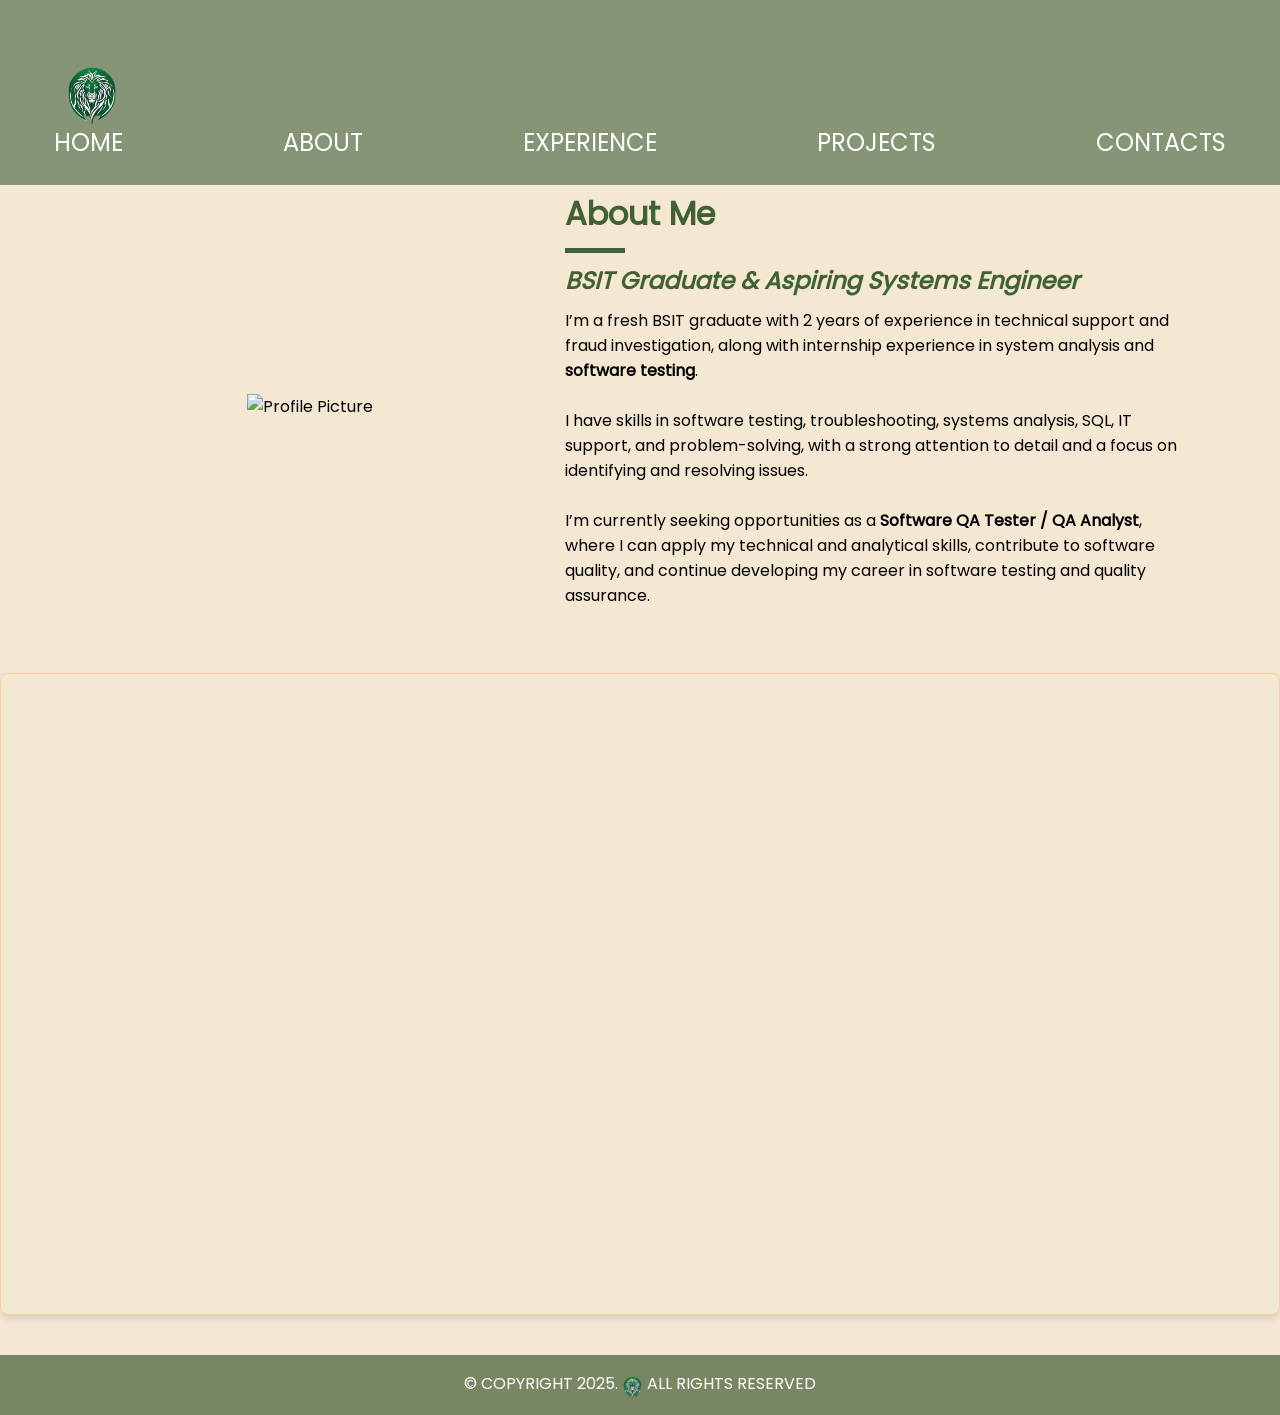
==== commit 20d06687: "Update portfolio pages" ====
--- a/aboutme.html
+++ b/aboutme.html
@@ -6,8 +6,8 @@
         <link rel="stylesheet" href="style.css">
         <title>Olegario Portfolio</title>
         <link rel="apple-touch-icon" sizes="180x180" href="favicon/apple-touch-icon.png">
-        <link rel="icon" type="image/png" sizes="32x32" href="favicon/favicon-32x32.png">
-        <link rel="icon" type="image/png" sizes="16x16" href="favicon/favicon-16x16.png">
+        <link rel="icon" type="image/png" sizes="96x96" href="favicon/favicon-96x96.png">
+        <link rel="icon" type="image/x-icon" href="favicon/favicon.ico">
         <link rel="manifest" href="favicon/site.webmanifest">
     </head>
     
@@ -21,7 +21,7 @@
             <a href="experience.html"><button>EXPERIENCE</button></a>
             <!-- <a href="ojt.html"><button>OJT</button></a> -->
             <a href="project.html"><button>PROJECTS</button></a>
-            <a href="contact.html"><button>CONTACTS</button></a>
+            <a href="index.html#contact"><button>CONTACTS</button></a>
         </div>
         <div class="hamburger-menu" id="hamburger" onclick="toggleMenu()">☰</div>
         <div class="nav-mobile" id="nav-mobile">
@@ -30,7 +30,7 @@
             <a href="experience.html" onclick="toggleMenu()"><button>EXPERIENCE</button></a>
             <!-- <a href="ojt.html" onclick="toggleMenu()"><button>OJT</button></a> -->
             <a href="project.html" onclick="toggleMenu()"><button>PROJECTS</button></a>
-            <a href="contact.html" onclick="toggleMenu()"><button>CONTACTS</button></a>
+            <a href="index.html#contact" onclick="toggleMenu()"><button>CONTACTS</button></a>
         </div>
     </div>
 
@@ -45,16 +45,12 @@
                 <h2>About Me</h2>
                 <hr>
                 <h3>BSIT Graduate & Aspiring Systems Engineer</h3>
-                <p>
-                    I'm a BSIT graduate with over 2 years of combined professional experience across technical support, systems analysis, fraud investigation, and e-commerce operations.<br><br>
+                    I’m a fresh BSIT graduate with 2 years of experience in technical support and fraud investigation, along with internship experience in system analysis and <strong>software testing</strong>.<br><br>
 
-                    My strongest interests are IT troubleshooting, system administration, infrastructure, and problem solving. I enjoy understanding how computers and systems work, diagnosing issues, identifying their root causes, and finding solutions that make technology work better for users.<br><br>
+                    I have skills in software testing, troubleshooting, systems analysis, SQL, IT support, and problem-solving, with a strong attention to detail and a focus on identifying and resolving issues.<br><br>
 
-                    During my Systems Analyst internship, I gained experience in requirements gathering, system documentation, manual testing, test case creation, and automation testing. I also worked as a Technical Support representative, where I developed hands-on experience troubleshooting internet, phone, and cable-related technical issues.<br><br>
+                    I’m currently seeking opportunities as a <strong>Software QA Tester / QA Analyst</strong>, where I can apply my technical and analytical skills, contribute to software quality, and continue developing my career in software testing and quality assurance.
 
-                    My experience as a Fraud Investigator further strengthened my analytical thinking, attention to detail, investigation, and decision-making skills.<br><br>
-
-                    I am currently seeking an entry-level opportunity in IT Support, IT Engineering, System Administration, or System Engineering where I can apply my existing experience while continuously developing my technical skills.
                 </p>
             </div>
         </div>   
--- a/style.css
+++ b/style.css
@@ -510,6 +510,50 @@
 
 .button:hover {
     background-color: #2c4726;
+}
+
+.back-to-top {
+    position: fixed;
+    right: 24px;
+    bottom: 24px;
+    width: 56px;
+    height: 56px;
+    border: none;
+    border-radius: 50%;
+    background: linear-gradient(135deg, #3f6038, #55784d);
+    color: #ffffff;
+    font-size: 1.8rem;
+    line-height: 1;
+    display: flex;
+    align-items: center;
+    justify-content: center;
+    cursor: pointer;
+    box-shadow: 0 10px 22px rgba(25, 45, 22, 0.28);
+    z-index: 1100;
+    opacity: 0;
+    transform: translateY(14px) scale(0.92);
+    pointer-events: none;
+    transition: opacity 0.25s ease, transform 0.25s ease, box-shadow 0.25s ease;
+}
+
+.back-to-top.visible {
+    opacity: 1;
+    transform: translateY(0) scale(1);
+    pointer-events: auto;
+}
+
+.back-to-top:hover {
+    box-shadow: 0 12px 26px rgba(25, 45, 22, 0.34);
+    transform: translateY(-2px) scale(1.04);
+}
+
+.back-to-top:active {
+    transform: translateY(0) scale(0.98);
+}
+
+.back-to-top:focus-visible {
+    outline: 3px solid rgba(255, 255, 255, 0.9);
+    outline-offset: 3px;
 }
 
 .modal {
@@ -922,7 +966,14 @@
     }
 
     .nav img {
-        display: none; /* Hide logo image on mobile */
+        display: block; /* Show the logo on mobile */
+        width: 3.8em;
+        height: auto;
+        position: static;
+        left: auto;
+        top: auto;
+        transform: none;
+        border-radius: 50%;
     }
 
     /* Show hamburger menu on mobile */
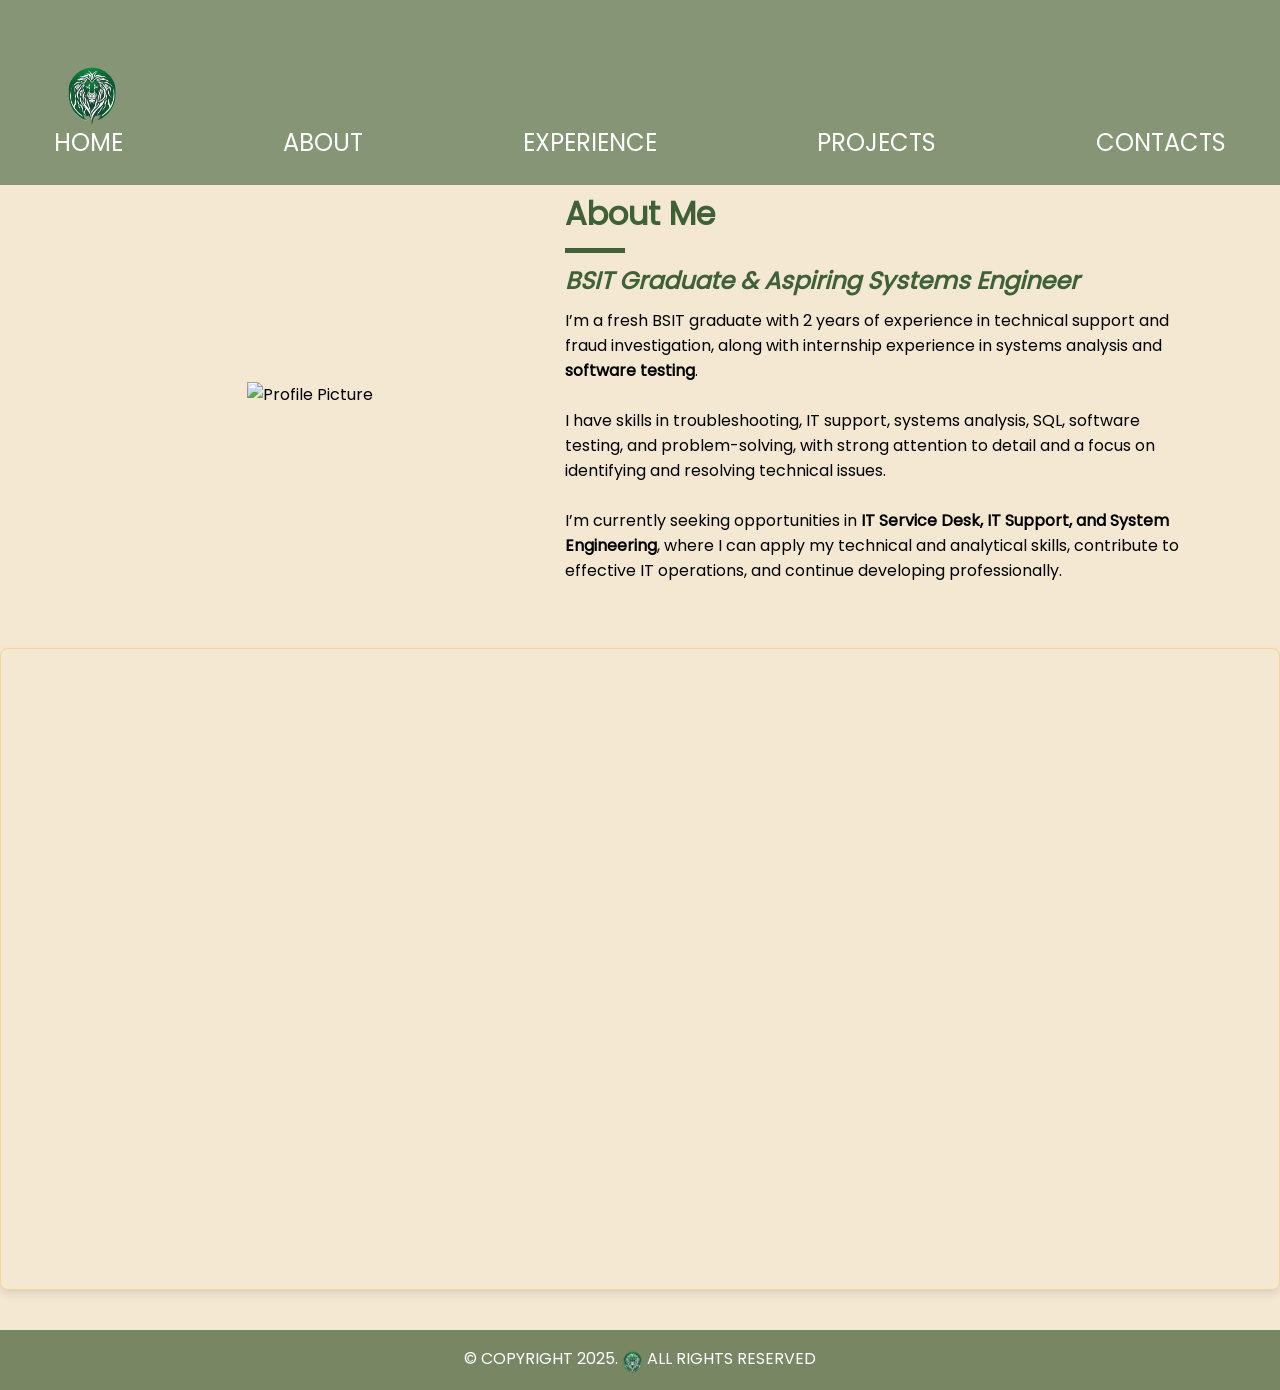
==== commit 9b33fa31: "Update portfolio profile and skills" ====
--- a/aboutme.html
+++ b/aboutme.html
@@ -45,12 +45,11 @@
                 <h2>About Me</h2>
                 <hr>
                 <h3>BSIT Graduate & Aspiring Systems Engineer</h3>
-                    I’m a fresh BSIT graduate with 2 years of experience in technical support and fraud investigation, along with internship experience in system analysis and <strong>software testing</strong>.<br><br>
+                    I’m a fresh BSIT graduate with 2 years of experience in technical support and fraud investigation, along with internship experience in systems analysis and <strong>software testing</strong>.<br><br>
 
-                    I have skills in software testing, troubleshooting, systems analysis, SQL, IT support, and problem-solving, with a strong attention to detail and a focus on identifying and resolving issues.<br><br>
+                    I have skills in troubleshooting, IT support, systems analysis, SQL, software testing, and problem-solving, with strong attention to detail and a focus on identifying and resolving technical issues.<br><br>
 
-                    I’m currently seeking opportunities as a <strong>Software QA Tester / QA Analyst</strong>, where I can apply my technical and analytical skills, contribute to software quality, and continue developing my career in software testing and quality assurance.
-
+                    I’m currently seeking opportunities in <strong>IT Service Desk, IT Support, and System Engineering</strong>, where I can apply my technical and analytical skills, contribute to effective IT operations, and continue developing professionally.
                 </p>
             </div>
         </div>   
